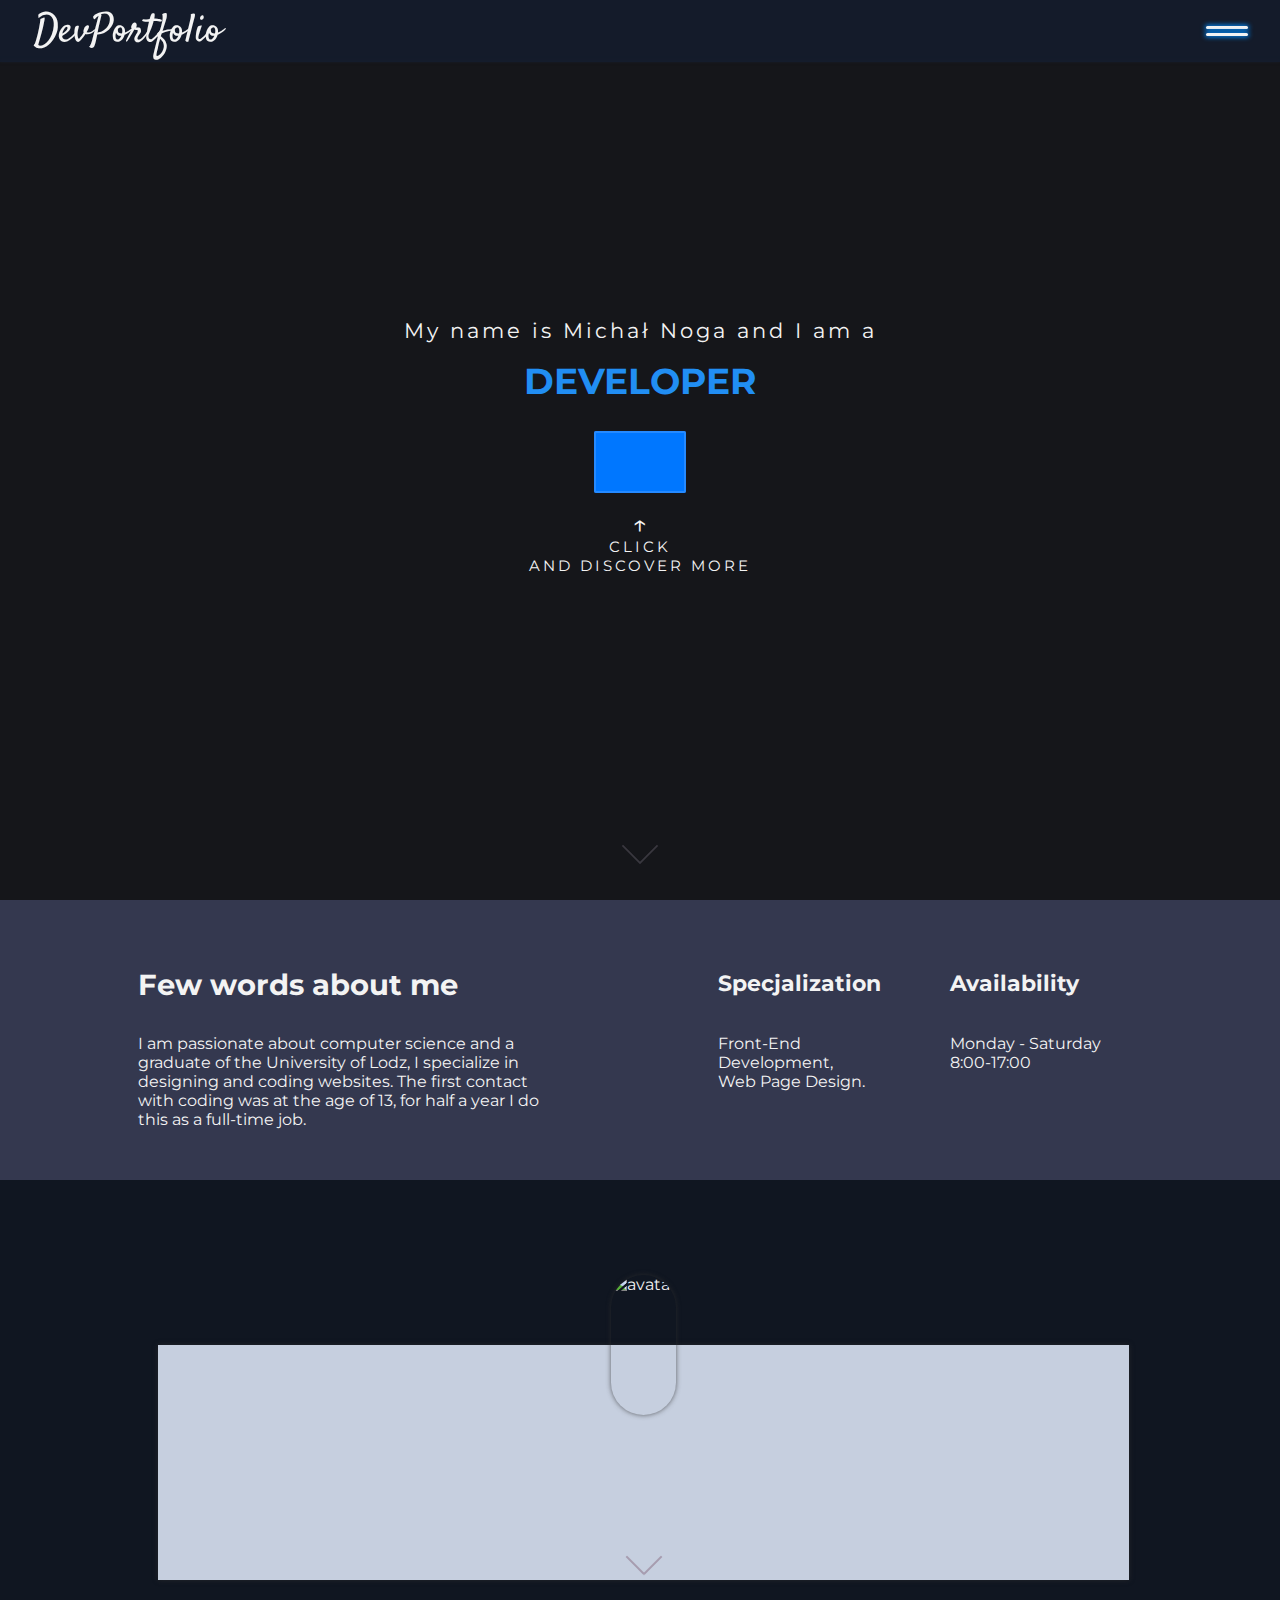
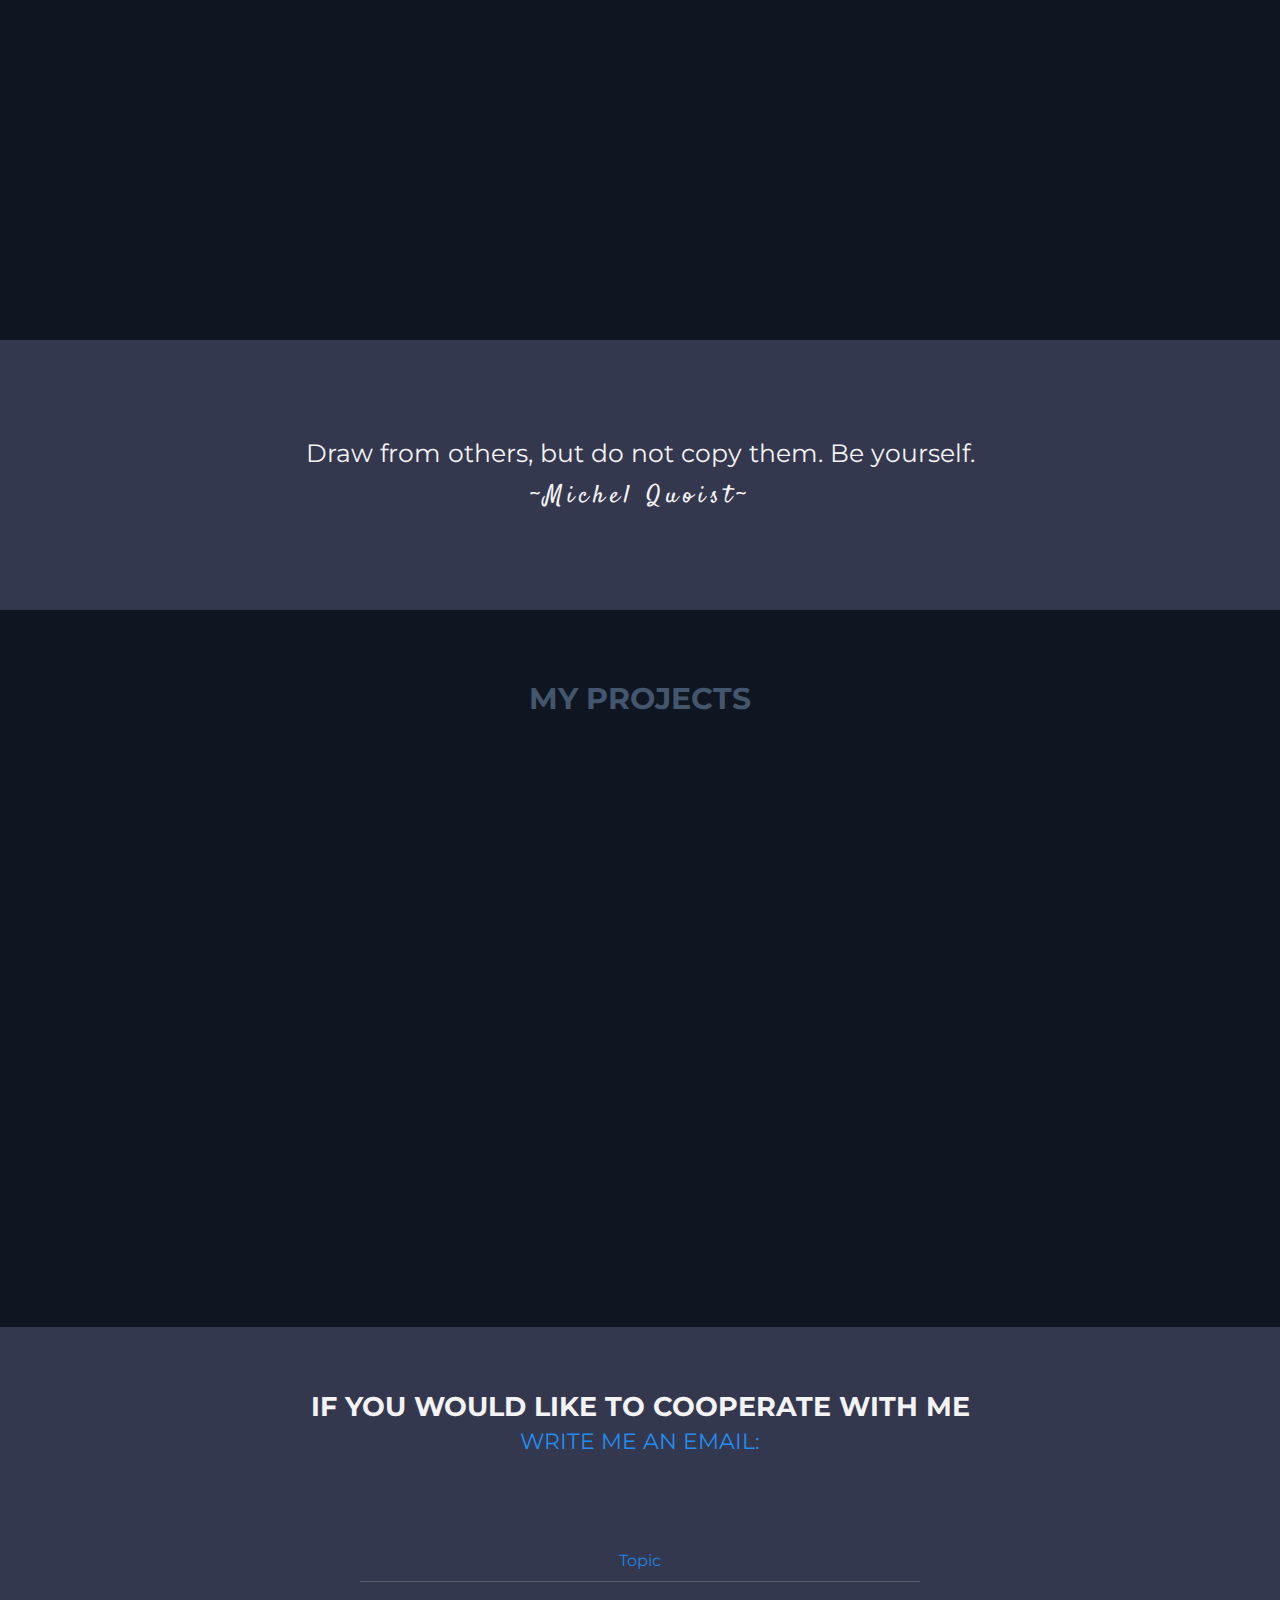
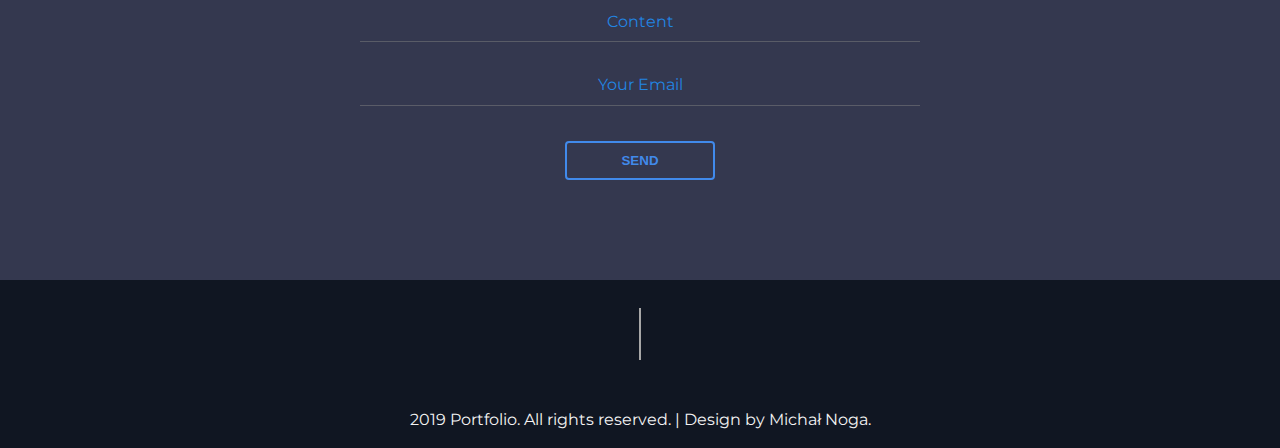
==== indexEng.html @ fa3f4f57 "Add files via upload" ====
<!DOCTYPE html>
<html lang="en">
  <head>
    <meta charset="UTF-8" />
    <meta name="viewport" content="width=device-width, initial-scale=1.0" />
    <meta http-equiv="X-UA-Compatible" content="ie=edge" />
    <link rel="apple-touch-icon" sizes="180x180" href="assets/apple-touch-icon.png">
    <link rel="icon" type="image/png" sizes="32x32" href="assets/favicon-32x32.png">
    <link rel="icon" type="image/png" sizes="16x16" href="assets/favicon-16x16.png">
    <link rel="manifest" href="assets/site.webmanifest">
    <link rel="mask-icon" href="assets/safari-pinned-tab.svg" color="#334360">
    <meta name="msapplication-TileColor" content="#273f58">
    <meta name="theme-color" content="#243043">
    <link rel="stylesheet" href="https://use.fontawesome.com/releases/v5.8.2/css/all.css" integrity="sha384-oS3vJWv+0UjzBfQzYUhtDYW+Pj2yciDJxpsK1OYPAYjqT085Qq/1cq5FLXAZQ7Ay" crossorigin="anonymous">    
    <link rel="stylesheet" href="styles/style.css" />
    <link rel="stylesheet" href="https://unpkg.com/aos@next/dist/aos.css" />
    <script src="js/jquery-3.4.1.js"></script>
    <script src="js/main.js"></script>
    <script src="https://unpkg.com/aos@next/dist/aos.js"></script>
    <title>DevPortfolio</title>
  </head>
  <body>
    <div class="mega-wrapper">
      <div class="video-downsetter">
        <nav>
          <div class="menu-wrapper">
          <span class="logo"><a href="#">DevPortfolio</a></span>
            <div id="nav-icon1">
              <span></span>
              <span></span>
            </div>
            <div class="overlay" id="overlay">
              <div class="overlay-content">
                <div class="svg-wrapper">
                  <svg height="318" width="300" xmlns="http://www.w3.org/2000/svg">
                    <rect class="shape" height="318" width="300" />
                      </svg>
                        <a class="scroll" href="#header">Home</a>
                        <a class="scroll" href="#section-1">About me</a>
                        <a class="scroll" href="#section-2">Abilities</a>
                        <a class="scroll" href="#section-3">Projects</a>
                        <a class="scroll" href="#section-4">Contact</a>
                  </div>
              </div>
            </div>
          </div>
        </nav>
      </div>

      <header id="header">
        <div class="video"> 
          <video id="my-movie">
            <source src="assets/video.mp4" type="video/mp4">
          </video> 
        </div>
        <div class="header-aligner">
          <h1>My name is Michał Noga and I am a<br><span class="a">developer</span></h1>
          <div id="shadow">
            <div class="explode-btn">
              <button class="pulse-button" type="button">
                <i class="fas fa-play"></i>
              </button>
            </div>        
          </div>
          <p>&#8593; </p>
          <h2>CLICK<br> and discover more</h2>
        </div>
        <div class="bottom">
          <div class="scroll-indicator"></div>
        </div>
      </header>

      <section id="section-1">
        <div class="wrapper">
          <div class="first-txt">
            <h3>Few words about me</h3>
            <p>
            I am passionate about computer science and a graduate of the University of Lodz,
            I specialize in designing and coding websites.
            The first contact with coding was at the age of 13, for half a year
            I do this as a full-time job.
            </p>
          </div>
          <div class="second-txt">
            <h4>Specjalization</h4>
            <p>Front-End Development,<br> Web Page Design.</p>
          </div>
          <div class="third-txt">
            <h4>Availability</h4>
            <p>Monday - Saturday <br>8:00-17:00</p>
          </div>
        </div>
      </section>

      <section id="section-2">
        <div class="dark-mode" data-aos="fade-right">
          <p>Light</p>
          <input type="checkbox" class="switch">
          <p>Mode</p>
        </div>

        <div class="language-container" data-aos="fade-left">
            <p>Lang:</p>
          <div class="lang">
              <input type=button style=" box-shadow: none;" onClick="location.href='index.html'" value='Pol'>
              <input type=button onClick="location.href='indexEng.html'" value='Eng'>
          </div>
        </div>
        
        <div class="my-skills">
          <img src="assets/5.bmp" alt="avatar">
          <p data-aos="fade-up">Choose the categories that interest you from the four following. <br>
            See some of the things that I know or allready worked with.</p>
          <div class="arrow_box"></div>
          <div class="bottom">
            <div class="scroll-indicator"></div>
          </div>
        </div>
        <div class="list-of-skills">
          <div class="wrapper1" data-aos="fade-up-right" data-aos-duration="2000">
            <button class="trigger">HTML 
              <span style="font-size: 25px; color: rgb(241, 113, 104);">
                <i class="fab fa-html5"></i>
              </span>
            </button>
            <ul class="toggle">
              <li>&#60; DOM &#62;</li>
              <li>&#60; HTML Elements &#62;</li>
              <li>&#60; Semantic HTML 	&#62;</li>
            </ul>
          </div>
          <div class="wrapper2" data-aos="fade-up-right" >
            <button class="trigger">CSS 
              <span style="font-size: 25px; color: rgb(3, 39, 63);">
                <i class="fab fa-css3-alt"></i>
              </span>
            </button>
            <ul class="toggle">
              <li>&#123; Sass &#125;</li>
              <li>&#123; CSS Grid &#125;</li>
              <li>&#123; Bootstrap4 &#125;</li>
            </ul>
          </div>
          <div class="wrapper3" data-aos="fade-up-left" >
            <button class="trigger">JavaScript 
              <span style="font-size: 25px; color: rgb(238, 194, 0);">
              <i class="fab fa-js-square"></i>
              </span>
            </button>
            <ul class="toggle">
              <li>&#123;	Ajax &#125;</li>
              <li>&#123;	jQuery &#125;</li>
              <li>&#123;	DOM Manipulation &#125;</li>
            </ul>
          </div>
          <div class="wrapper4" data-aos="fade-up-left" data-aos-duration="2000">
            <button class="trigger"> Other</button>
            <ul class="toggle">
              <li>&#60; Adobe XD &#62;</li>
              <li>&#60; Minify &#62;</li>
              <li>&#60; Adobe Photoshop &#62;</li>
            </ul>
          </div>
        </div>
      </section>

      <section id="section-3">
        <p>Draw from others, but do not copy them. Be yourself.<br><span>~Michel Quoist~</span></p>
      </section>

      <main>
        <div class="my-projects">
          <h6>MY PROJECTS</h6>
          <div class="sample-project-1" data-aos="fade-up" data-aos-easing="linear"
          >SOON</div>

          <div class="sample-project-2" data-aos="fade-down" data-aos-easing="linear">
            <div class="small-aligner">
              <a>Github</a> <a>Webpage</a>
            </div>
          </div>

          <div class="sample-project-3" data-aos="fade-up" data-aos-easing="linear">
            <p>in only 5 days</p>
            <div class="small-aligner">
              <a>Github</a> <a>Webpage</a>
            </div>
          </div>

          <div class="sample-project-4" data-aos="fade-down" data-aos-easing="linear"
          >SOON</div>
        </div>
      </main>

      <section id="section-4">
        <h6><span></span>If you would like to cooperate with me <br><span>Write me an email:</span></h6> 
        <div class="opacity">
          <div id="contact">
            <form name="contact" action="https://formspree.io/michalnoga93@gmail.com" method="POST">
              <label>
                <input type="text" name="temat" id="subject" placeholder="Topic">
              </label>
              <label>
                <textarea name="treść" id="message" placeholder="Content"></textarea>
              </label>
              <label>
                  <input type="email" name="email" id="email" placeholder="Your Email">
              </label>
              <div class="status"></div>
              <label>
                  <button type="submit" id="submit">SEND</button>
              </label>
            </form>
          </div>
        </div>
      </section>

      <footer>
        <div class="aligner">
          <p class="left-foot" data-aos="zoom-in" data-aos-duration="500">Find me on social media:<br>
            <span style="font-size: 25px;">
              <a href="https://www.facebook.com/people/Micha%C5%82-Noga/100003915039972"><i class="fab fa-facebook-square"></i></a> 
           <a href="https://github.com/userofthegrid"><i class="fab fa-github-square"></i></a>
           <a href="https://www.linkedin.com/in/micha%C5%82-noga-366533187/"> <i class="fab fa-linkedin"></i></a></span></p>
          <p class="right-foot" data-aos="zoom-in" data-aos-duration="500" data-aos-delay="100">or contact with me:<br><i class="fas fa-envelope"></i> m.noga@email.com,<br> <i class="fas fa-phone"></i> 799 293 154 </p>
          <hr>
          <p class=bottom-foot> 2019 Portfolio. All rights reserved. | Design by Michał Noga.</p>
        </div>
      </footer>
    </div>
  </body>
</html>
---- styles/style.css ----
@import url("https://fonts.googleapis.com/css?family=Montserrat:400,600|Satisfy&subset=latin-ext");
.pulse-button {
  margin: 0 auto;
  height: 62px;
  width: 92px;
  position: absolute;
  -webkit-box-align: center;
      -ms-flex-align: center;
          align-items: center;
  color: white;
  border-style: solid;
  border-width: 2px;
  border-color: #ffffff25;
  border-radius: 2px;
  background-color: #0077ff;
  cursor: pointer;
  -webkit-box-shadow: 0 0 0 0 white;
          box-shadow: 0 0 0 0 white;
  -webkit-animation: pulse 2.2s infinite;
  -webkit-transition: 700ms;
  transition: 700ms;
  font-size: 22px;
  color: #1d1d1d8f;
  display: -ms-grid;
  display: grid;
  -ms-flex-line-pack: center;
      align-content: center;
  text-align: center;
}

.pulse-button:hover {
  background-color: #6819fc;
}

.pulse-button:hover {
  -webkit-transition-delay: 400ms;
          transition-delay: 400ms;
  background: #273c5a;
  -webkit-animation: none;
}

@-webkit-keyframes pulse {
  0% {
    -webkit-box-shadow: 0 0 0 0 rgba(255, 255, 255, 0);
            box-shadow: 0 0 0 0 rgba(255, 255, 255, 0);
  }
  50% {
    -webkit-box-shadow: 0 0 14px 6px rgba(0, 119, 255, 0.5);
            box-shadow: 0 0 14px 6px rgba(0, 119, 255, 0.5);
  }
  100% {
    -webkit-box-shadow: 0 0 0 0 rgba(255, 255, 255, 0);
            box-shadow: 0 0 0 0 rgba(255, 255, 255, 0);
  }
}

.explode-btn {
  position: relative;
  border-radius: 2px;
  margin: 0 auto;
  display: -ms-grid;
  display: grid;
  -webkit-box-align: center;
      -ms-flex-align: center;
          align-items: center;
  height: 62px;
  width: 92px;
  -webkit-box-shadow: 0 0 0 0px rgba(104, 41, 206, 0);
          box-shadow: 0 0 0 0px rgba(104, 41, 206, 0);
  -webkit-animation: example 4.4s infinite;
}

.explode-btn:hover {
  -webkit-animation: none;
}

.explode-btn {
  -webkit-animation: example;
  -webkit-animation-name: example;
  /* Safari 4.0 - 8.0 */
  -webkit-animation-duration: 900ms;
  /* Safari 4.0 - 8.0 */
  -webkit-animation-fill-mode: forwards;
  /* Safari 4.0 - 8.0 */
  animation-name: example;
  animation-duration: 900ms;
  animation-fill-mode: forwards;
  background-color: #2568c0;
}

@-webkit-keyframes example {
  0% {
  }
  70% {
    -webkit-box-shadow: 0 0 12px 4px #6829ce;
            box-shadow: 0 0 12px 4px #6829ce;
  }
  100% {
    -webkit-box-shadow: 0 0 12px 4px rgba(240, 219, 246, 0);
            box-shadow: 0 0 12px 4px rgba(240, 219, 246, 0);
  }
}

nav {
  -webkit-transition: 0.7s ease-in-out;
  transition: 0.7s ease-in-out;
  position: fixed;
  height: 62px;
  width: 100%;
  max-width: inherit;
  top: 0;
  margin: 0 auto;
  z-index: 3;
  background-color: #141c2be7;
  -webkit-box-shadow: 0 -2px 4px 0px rgba(49, 79, 122, 0.5);
          box-shadow: 0 -2px 4px 0px rgba(49, 79, 122, 0.5);
}

nav .menu-wrapper {
  width: 90%;
  max-width: 1808px;
  margin: 0 auto;
}

span.logo a {
  -webkit-transition: 0.2s ease-in-out;
  transition: 0.2s ease-in-out;
  position: absolute;
  margin-top: 4px;
  margin-left: 2px;
  color: #f3f3f3;
  font-family: "Satisfy", cursive;
  font-size: 40px;
  text-decoration: none;
}

#nav-icon1 {
  width: 42px;
  height: 42px;
  position: relative;
  margin-top: 9px;
  float: right;
  -webkit-transform: rotate(0deg);
  transform: rotate(0deg);
  -webkit-transition: 0.5s ease-in-out;
  transition: 0.5s ease-in-out;
  cursor: pointer;
  z-index: 999;
}

#nav-icon1 span {
  -webkit-box-shadow: 0 0 5px 1px #008cff;
          box-shadow: 0 0 5px 1px #008cff;
  display: block;
  position: absolute;
  height: 3px;
  margin-top: 17px;
  width: 100%;
  background: #f3f3f3;
  border-radius: 5px;
  opacity: 1;
  left: 0;
  -webkit-transform: rotate(0deg);
  transform: rotate(0deg);
  -webkit-transition: 0.75s ease-in-out;
  transition: 0.75s ease-in-out;
}

#nav-icon1 span:nth-child(1) {
  top: 0px;
}

#nav-icon1 span:nth-child(2) {
  top: 7px;
}

#nav-icon1.open span:nth-child(1) {
  top: 7px;
  -webkit-transform: rotate(315deg);
  transform: rotate(315deg);
  background: #ffffff;
  -webkit-box-shadow: 0 0 5px 1px #008cff;
          box-shadow: 0 0 5px 1px #008cff;
}

#nav-icon1.open span:nth-child(2) {
  top: 7px;
  -webkit-transform: rotate(-315deg);
  transform: rotate(-315deg);
  background: #ffffff;
  -webkit-box-shadow: 0 0 5px 1.5px #008cff;
          box-shadow: 0 0 5px 1.5px #008cff;
}

.overlay {
  display: -webkit-box;
  display: -ms-flexbox;
  display: flex;
  -webkit-box-orient: vertical;
  -webkit-box-direction: normal;
      -ms-flex-direction: column;
          flex-direction: column;
  -webkit-box-pack: center;
      -ms-flex-pack: center;
          justify-content: center;
  position: fixed;
  background-color: rgba(14, 18, 29, 0.979);
  background-blend-mode: multiply;
  background-position: center;
  background-size: cover;
  background-repeat: no-repeat;
  left: 0;
  width: 100%;
  height: 100%;
  opacity: 0;
  visibility: hidden;
  -webkit-transition: 0.5s ease-in-out;
  transition: 0.5s ease-in-out;
  overflow: hidden;
  z-index: 3;
}

.overlay.open {
  opacity: 1;
  visibility: visible;
  height: 100%;
}

.overlay-content {
  position: relative;
  width: 100%;
  text-align: center;
}

.overlay a {
  font-family: "Montserrat" sans-serif;
  padding: 14px 10px;
  text-decoration: none;
  font-size: 24px;
  color: #f3f3f3;
  display: block;
  -webkit-transition: 100ms;
  transition: 100ms;
  width: 100%;
  max-width: 280px;
  margin: 0 auto 7px;
  border-width: 0 0 1px 0;
  border-style: solid;
  border-color: #0077ff;
  -webkit-box-shadow: 3px 4px 7px 3px rgba(49, 79, 122, 0.5);
          box-shadow: 3px 4px 7px 3px rgba(49, 79, 122, 0.5);
}

.overlay a:hover {
  background-color: #0077ff;
}

.overlay a:first-child {
  border-width: 1px 0 1px;
}

.overlay a:nth-child(2n) {
  border-width: 0 0 1px 0;
  border-style: solid;
  border-color: #0077ff;
}

.svg-wrapper {
  width: 100%;
  max-width: 300px;
  height: 318px;
  margin: 0 auto;
}

.shape {
  stroke-dasharray: 0 980;
  stroke-width: 2px;
  fill: transparent;
  stroke: #0077ff;
  border-bottom: 0px solid black;
  -webkit-transition: stroke-width 1.1s, stroke-dashoffset 1.1s, stroke-dasharray 1.1s;
  transition: stroke-width 1.1s, stroke-dashoffset 1.1s, stroke-dasharray 1.1s;
}

.svg-wrapper a {
  position: relative;
  top: -322px;
}

.svg-wrapper:hover .shape {
  stroke-width: 3px;
  stroke-dasharray: 640 0;
  stroke: #0077ff;
}

::-webkit-scrollbar {
  width: 15px;
  background-color: #1a1a1a;
}

::-webkit-scrollbar-track {
  -webkit-box-shadow: inset 0 0 6px rgba(0, 0, 0, 0.3);
  box-shadow: inset 0 0 6px rgba(0, 0, 0, 0.3);
  border-radius: 10px;
  background-color: #3f3f3f73;
}

::-webkit-scrollbar-thumb {
  -webkit-border-radius: 10px;
  border-style: solid;
  border-width: 2px;
  border-color: #3b80da77;
  border-radius: 10px;
  background-color: #070608;
}

body {
  margin: 0 auto;
  font-family: "Montserrat", sans-serif;
  color: #f3f3f3;
  background-color: #191f2b;
}

header,
#section-1,
#section-2,
#section-3,
main,
#section-4,
footer {
  position: relative;
  opacity: 1;
  background-attachment: fixed;
  background-position: center;
  background-repeat: no-repeat;
  background-size: cover;
  max-width: 1600px;
  margin: 0 auto;
}

.mega-wrapper {
  width: 100%;
  max-width: 1600px;
  height: 100%;
  margin: 0px auto;
  -webkit-box-shadow: 0 0 4px 0px rgba(49, 79, 122, 0.5);
          box-shadow: 0 0 4px 0px rgba(49, 79, 122, 0.5);
}

.video-downsetter {
  -webkit-transition: 2s ease-in-out;
  transition: 2s ease-in-out;
  height: 0;
  width: 100%;
  max-width: 1600px;
  margin: 0 auto;
  background-color: #040407;
  -webkit-box-shadow: 0 0 5px 0px rgba(47, 47, 47, 0.7);
          box-shadow: 0 0 5px 0px rgba(47, 47, 47, 0.7);
}

header {
  background-image: url("../assets/bg111.jpg");
  background-color: #151518d7;
  background-blend-mode: multiply;
  height: calc(100vh - 62px);
  max-height: 1018px;
  width: 100%;
  max-width: 1600px;
  margin: 62px auto 0;
  display: -ms-grid;
  display: grid;
  -webkit-box-align: center;
      -ms-flex-align: center;
          align-items: center;
  -webkit-box-pack: center;
      -ms-flex-pack: center;
          justify-content: center;
  -webkit-box-pack: initial;
      -ms-flex-pack: initial;
          justify-content: initial;
}

header .video {
  max-height: 1018px;
  width: 100%;
  max-width: 1810px;
  margin: 0 auto;
  display: -ms-grid;
  display: grid;
  -webkit-box-align: center;
      -ms-flex-align: center;
          align-items: center;
  text-align: center;
  opacity: 0;
  position: relative;
  background-color: #0a0d14;
  height: 100vh;
}

header video {
  max-height: 1018px;
  width: 100%;
  max-width: 1810px;
  margin: 0 auto;
  display: -ms-grid;
  display: grid;
  -webkit-box-align: center;
      -ms-flex-align: center;
          align-items: center;
  text-align: center;
  opacity: 0;
  position: relative;
  margin: 0 auto 62px;
}

header .header-aligner {
  margin: -82px auto 0;
  display: -ms-grid;
  display: grid;
  -webkit-box-align: center;
      -ms-flex-align: center;
          align-items: center;
  -webkit-box-pack: center;
      -ms-flex-pack: center;
          justify-content: center;
  text-align: center;
  color: #f3f3f3;
  height: 300px;
  width: 100%;
  padding: 0 10px;
  -webkit-box-sizing: border-box;
          box-sizing: border-box;
  position: absolute;
  z-index: 2;
}

header .header-aligner p {
  line-height: 1px;
  font-size: 26px;
  margin-bottom: -5px;
}

header .header-aligner h1 {
  font-weight: 400;
  font-size: 21px;
  letter-spacing: 3px;
  line-height: 50px;
}

header .header-aligner h1 span {
  font-size: 36px;
  text-transform: uppercase;
  letter-spacing: 0;
  color: #218ef3;
  font-weight: bold;
  line-height: 50px;
}

header .header-aligner h2 {
  font-weight: 400;
  font-size: 15px;
  letter-spacing: 3px;
  text-transform: uppercase;
}

header .bottom {
  width: 100%;
  height: 84vh;
  display: -webkit-box;
  display: -ms-flexbox;
  display: flex;
  -webkit-box-align: end;
      -ms-flex-align: end;
          align-items: flex-end;
  position: absolute;
  opacity: 0.25;
}

.scroll-indicator {
  width: 24px;
  height: 24px;
  margin: 0 auto;
  border-right: 2px solid #a69caf;
  border-bottom: 2px solid #a69caf;
  border-bottom-right-radius: 2px;
  -webkit-transform: rotate(45deg);
          transform: rotate(45deg);
  -webkit-animation-duration: 1.5s;
          animation-duration: 1.5s;
  -webkit-animation-name: fade;
          animation-name: fade;
  -webkit-animation-iteration-count: infinite;
          animation-iteration-count: infinite;
  -webkit-animation-timing-function: linear;
          animation-timing-function: linear;
}

@-webkit-keyframes fade {
  0% {
    -webkit-transform: rotate(45deg);
            transform: rotate(45deg);
    opacity: 1;
  }
  75% {
    -webkit-transform: rotate(45deg) translateY(-6px) translateX(-6px);
            transform: rotate(45deg) translateY(-6px) translateX(-6px);
    opacity: 0.6;
  }
  100% {
    opacity: 1;
  }
}

@keyframes fade {
  0% {
    -webkit-transform: rotate(45deg);
            transform: rotate(45deg);
    opacity: 1;
  }
  75% {
    -webkit-transform: rotate(45deg) translateY(-6px) translateX(-6px);
            transform: rotate(45deg) translateY(-6px) translateX(-6px);
    opacity: 0.6;
  }
  100% {
    opacity: 1;
  }
}

#section-1 {
  background-image: url("../assets/bg2.jpg");
  background-color: #363a52f3;
  background-blend-mode: multiply;
  margin: 0 auto;
  padding: 25px 0;
  max-width: 1810px;
  display: -webkit-box;
  display: -ms-flexbox;
  display: flex;
  justify-items: space-evenly;
  -webkit-box-align: center;
      -ms-flex-align: center;
          align-items: center;
}

#section-1 .wrapper {
  margin: 0 auto;
  width: 80%;
  max-width: 1810px;
  display: -ms-grid;
  display: grid;
  -ms-grid-columns: 1fr 1fr 1fr 1fr 1fr 1fr 1fr 1fr 1fr;
      grid-template-columns: 1fr 1fr 1fr 1fr 1fr 1fr 1fr 1fr 1fr;
  grid-column-gap: 20px;
}

#section-1 .first-txt,
#section-1 .second-txt,
#section-1 .third-txt {
  -ms-grid-column: 1;
  -ms-grid-column-span: 9;
  grid-column: 1/10;
  max-width: 800px;
  padding: 10px;
}

#section-1 .first-txt h3,
#section-1 .second-txt h3,
#section-1 .third-txt h3 {
  line-height: 41px;
  font-size: 29px;
}

#section-1 .first-txt h4,
#section-1 .second-txt h4,
#section-1 .third-txt h4 {
  font-size: 22px;
  line-height: 40px;
}

#section-2 {
  width: 100%;
  display: -ms-grid;
  display: grid;
  -webkit-box-align: center;
      -ms-flex-align: center;
          align-items: center;
  -webkit-box-pack: center;
      -ms-flex-pack: center;
          justify-content: center;
  -ms-grid-columns: 1fr 1fr 1fr 1fr;
      grid-template-columns: 1fr 1fr 1fr 1fr;
  -ms-grid-rows: auto auto;
      grid-template-rows: auto auto;
  background-color: white;
  /*=============TOGGLE-BTN-START============*/
  /*=============TOGGLE-BTN-END============*/
}

#section-2 .dark-mode {
  height: 100%;
  margin: 40px 10px 0 auto;
  -ms-grid-column: 4;
  -ms-grid-column-span: 1;
  grid-column: 4/5;
  -ms-grid-row: 1;
  -ms-grid-row-span: 1;
  grid-row: 1/2;
  text-align: center;
  color: #979797;
}

#section-2 .dark-mode p {
  margin-top: 6px;
  line-height: 0px;
  padding: 0 10px;
}

#section-2 .dark-mode input[type="checkbox"].switch {
  margin-top: -4px;
  -webkit-appearance: none;
     -moz-appearance: none;
          appearance: none;
  width: 3.5em;
  height: 1.5em;
  background: #ddd;
  border-radius: 3px;
  position: relative;
  cursor: pointer;
  outline: none;
  -webkit-transition: all 0.2s ease-in-out;
  transition: all 0.2s ease-in-out;
  background: #acacac;
  -webkit-box-shadow: 0 0 2px 0px rgba(171, 166, 179, 0.829);
          box-shadow: 0 0 2px 0px rgba(171, 166, 179, 0.829);
}

#section-2 .dark-mode input[type="checkbox"].switch:checked {
  background: #191f24fa;
  -webkit-box-shadow: 0 0 3px 1px #0077ff;
          box-shadow: 0 0 3px 1px #0077ff;
}

#section-2 .dark-mode input[type="checkbox"].switch:after {
  position: absolute;
  content: "off";
  width: 1.5em;
  height: 1.5em;
  border-radius: 3px;
  background: #424242;
  -webkit-box-shadow: 0 0 1px 1px rgba(46, 46, 46, 0.746);
          box-shadow: 0 0 1px 1px rgba(46, 46, 46, 0.746);
  -webkit-transform: scale(0.7);
          transform: scale(0.7);
  left: 0;
  -webkit-transition: all 0.2s ease-in-out;
  transition: all 0.2s ease-in-out;
  text-align: center;
  color: #979797;
  margin: 0;
}

#section-2 .dark-mode input[type="checkbox"].switch:checked:after {
  left: calc(100% - 1.5em);
  background: #181818;
  -webkit-box-shadow: 0 0 4px 2px #0077ff;
          box-shadow: 0 0 4px 2px #0077ff;
  content: "on";
}

#section-2 .language-container {
  height: 100%;
  width: 125px;
  margin: 28px 0 0 10px;
  -ms-grid-column: 1;
  -ms-grid-column-span: 1;
  grid-column: 1/2;
  -ms-grid-row: 1;
  -ms-grid-row-span: 1;
  grid-row: 1/2;
  text-align: center;
  color: #979797;
}

#section-2 .language-container p {
  margin: 12px 0 auto 0px;
  line-height: 0px;
}

#section-2 .language-container .lang {
  display: -webkit-box;
  display: -ms-flexbox;
  display: flex;
  -webkit-box-orient: horizontal;
  -webkit-box-direction: normal;
      -ms-flex-flow: row;
          flex-flow: row;
}

#section-2 .language-container .lang input[type="button"] {
  width: 50px;
  height: 23px;
  border-style: none;
  border-radius: 3px;
  padding: 2px;
  -webkit-box-shadow: 0 0 2px 2px rgba(135, 178, 230, 0.9);
          box-shadow: 0 0 2px 2px rgba(135, 178, 230, 0.9);
  margin: 14px auto 0;
  font-weight: 600;
  cursor: pointer;
  background-color: #10213f;
  color: #44566e;
  text-decoration: none;
}

#section-2 .language-container .lang input[type="button"]:hover {
  color: #f3f3f3;
}

#section-2 .my-skills {
  -ms-grid-column: 1;
  -ms-grid-column-span: 4;
  grid-column: 1/5;
  -ms-grid-row: 1;
  -ms-grid-row-span: 1;
  grid-row: 1/2;
  background-color: #c6cfdf;
  display: -ms-grid;
  display: grid;
  text-align: center;
  padding: 10px;
  margin: 145px 10px 80px;
  -webkit-box-shadow: 0 0 5px 0px rgba(47, 47, 47, 0.7);
          box-shadow: 0 0 5px 0px rgba(47, 47, 47, 0.7);
}

#section-2 .my-skills img {
  margin: -70px auto -10px;
  height: 120px;
  border-radius: 100%;
  border-style: none;
  -webkit-box-shadow: 0 0 5px 0px rgba(47, 47, 47, 0.7);
          box-shadow: 0 0 5px 0px rgba(47, 47, 47, 0.7);
  -webkit-box-sizing: border-box;
          box-sizing: border-box;
}

#section-2 .my-skills p {
  padding: 0 0 5px;
  color: #44566e;
  font-size: 30px;
}

#section-2 .my-skills .bottom {
  width: 100%;
}

#section-2 .my-skills .scroll-indicator {
  width: 24px;
  height: 24px;
  margin: 0 auto;
  border-right: 2px solid #a69caf;
  border-bottom: 2px solid #a69caf;
  border-bottom-right-radius: 2px;
  -webkit-transform: rotate(45deg);
          transform: rotate(45deg);
  -webkit-animation-duration: 1.5s;
          animation-duration: 1.5s;
  -webkit-animation-name: fade;
          animation-name: fade;
  -webkit-animation-iteration-count: infinite;
          animation-iteration-count: infinite;
  -webkit-animation-timing-function: linear;
          animation-timing-function: linear;
}

#section-2 .list-of-skills {
  -ms-grid-column: 1;
  -ms-grid-column-span: 6;
  grid-column: 1/7;
  display: -webkit-box;
  display: -ms-flexbox;
  display: flex;
  -webkit-box-orient: vertical;
  -webkit-box-direction: normal;
      -ms-flex-flow: column;
          flex-flow: column;
  margin: 0 auto 75px;
}

#section-2 .list-of-skills button {
  height: 45px;
  width: 250px;
  background-color: #2568c0;
  margin: 10px auto;
  color: #f3f3f3;
  font-weight: 400;
  letter-spacing: 2px;
  font-size: 22px;
  border-style: none;
  -webkit-box-shadow: 0 0 5px 0px rgba(47, 47, 47, 0.7);
          box-shadow: 0 0 5px 0px rgba(47, 47, 47, 0.7);
  cursor: pointer;
  display: -webkit-box;
  display: -ms-flexbox;
  display: flex;
  -webkit-box-pack: center;
      -ms-flex-pack: center;
          justify-content: center;
  -webkit-box-align: center;
      -ms-flex-align: center;
          align-items: center;
}

#section-2 .list-of-skills button:hover {
  background-color: #273c5a;
}

#section-2 .list-of-skills .toggle {
  background-color: #192331;
  -webkit-box-shadow: 0 0 5px 1px rgba(25, 35, 49, 0.9);
          box-shadow: 0 0 5px 1px rgba(25, 35, 49, 0.9);
  height: 100px;
  list-style: none;
  display: -webkit-box;
  display: -ms-flexbox;
  display: flex;
  -webkit-box-orient: vertical;
  -webkit-box-direction: normal;
      -ms-flex-flow: column;
          flex-flow: column;
  margin: 0;
  padding: 0;
}

#section-2 .list-of-skills .toggle li {
  display: block;
  color: #218ef3;
  text-align: center;
  padding: 6px;
}

#section-2 .list-of-skills .toggle li:nth-of-type(2n) {
  color: #355069;
}

#section-3 {
  height: 270px;
  width: 100%;
  background-image: url(../assets/bg3.jpg);
  background-color: #363a52f3;
  background-blend-mode: multiply;
  background-position: center;
  display: -ms-grid;
  display: grid;
  -webkit-box-align: center;
      -ms-flex-align: center;
          align-items: center;
  -webkit-box-pack: center;
      -ms-flex-pack: center;
          justify-content: center;
  text-align: center;
  font-size: 25px;
  line-height: 40px;
}

#section-3 span {
  font-family: "Satisfy";
  letter-spacing: 5px;
}

main {
  width: 100%;
  background-color: #ebebeb;
  display: -ms-grid;
  display: grid;
  -webkit-box-align: center;
      -ms-flex-align: center;
          align-items: center;
  -webkit-box-pack: center;
      -ms-flex-pack: center;
          justify-content: center;
  margin: 0 auto;
  padding: 0 0 90px;
}

main .my-projects {
  display: -ms-grid;
  display: grid;
  -ms-grid-columns: auto;
      grid-template-columns: auto;
  -ms-grid-rows: 150px auto auto auto auto;
      grid-template-rows: 150px auto auto auto auto;
  grid-gap: 20px;
  text-align: center;
  margin: 0 auto 75px;
}

main .my-projects h6 {
  -ms-grid-column: 1;
  -ms-grid-column-span: 4;
  grid-column: 1/5;
  -ms-grid-row: 1;
  -ms-grid-row-span: 1;
  grid-row: 1/2;
  color: #44566e;
  font-size: 30px;
}

main .my-projects .sample-project-1,
main .my-projects .sample-project-4 {
  height: 158px;
  width: 280px;
  background-color: #192331;
  display: -ms-grid;
  display: grid;
  -webkit-box-align: center;
      -ms-flex-align: center;
          align-items: center;
  -webkit-box-pack: center;
      -ms-flex-pack: center;
          justify-content: center;
  -webkit-box-shadow: 0 0 5px 1px rgba(25, 35, 49, 0.9);
          box-shadow: 0 0 5px 1px rgba(25, 35, 49, 0.9);
}

main .my-projects .sample-project-2,
main .my-projects .sample-project-3 {
  height: 158px;
  width: 280px;
  background-size: cover;
  background-position: center;
  background-repeat: no-repeat;
  -webkit-box-shadow: 0 0 5px 1px rgba(25, 35, 49, 0.9);
          box-shadow: 0 0 5px 1px rgba(25, 35, 49, 0.9);
  display: -ms-grid;
  display: grid;
  -webkit-box-align: center;
      -ms-flex-align: center;
          align-items: center;
  -ms-grid-rows: 1fr 1fr 1fr;
      grid-template-rows: 1fr 1fr 1fr;
  -ms-grid-columns: 1fr 1fr;
      grid-template-columns: 1fr 1fr;
}

main .my-projects .sample-project-2 .small-aligner,
main .my-projects .sample-project-3 .small-aligner {
  -ms-grid-row: 3;
  -ms-grid-row-span: 1;
  grid-row: 3/4;
  -ms-grid-column: 1;
  -ms-grid-column-span: 2;
  grid-column: 1/3;
  display: -webkit-box;
  display: -ms-flexbox;
  display: flex;
  -webkit-box-pack: space-evenly;
      -ms-flex-pack: space-evenly;
          justify-content: space-evenly;
}

main .my-projects .sample-project-2 .small-aligner a,
main .my-projects .sample-project-3 .small-aligner a {
  -webkit-box-align: end;
      -ms-flex-align: end;
          align-items: flex-end;
  display: block;
  max-width: 70px;
  padding: 10px 35px;
  margin: 0 auto;
  text-decoration: none;
  color: #4393fc;
  font-weight: 600;
  border-style: solid;
  border-color: #4393fc;
  border-radius: 3px;
  border-width: 2px;
  background-color: #151f2ee8;
  -webkit-transition: 300ms ease-in-out;
  transition: 300ms ease-in-out;
}

main .my-projects .sample-project-2 .small-aligner a:hover,
main .my-projects .sample-project-3 .small-aligner a:hover {
  color: #263142e8;
  border-color: #263142e8;
  background-color: #4393fc;
  cursor: pointer;
}

main .my-projects .sample-project-2 p,
main .my-projects .sample-project-3 p {
  background-color: rgba(15, 15, 15, 0.596);
  width: 100%;
  padding: 10px 0;
  -ms-grid-row: 2;
  -ms-grid-row-span: 1;
  grid-row: 2/3;
  -ms-grid-column: 1;
  -ms-grid-column-span: 2;
  grid-column: 1/3;
  margin: 0 auto;
}

main .my-projects .sample-project-1 {
  -ms-grid-column: 1;
  -ms-grid-column-span: 4;
  grid-column: 1/5;
  -ms-grid-row: 4;
  -ms-grid-row-span: 1;
  grid-row: 4/5;
}

main .my-projects .sample-project-2 {
  -ms-grid-column: 1;
  -ms-grid-column-span: 4;
  grid-column: 1/5;
  -ms-grid-row: 2;
  -ms-grid-row-span: 1;
  grid-row: 2/3;
  background-image: url("../assets/gif3.gif");
}

main .my-projects .sample-project-3 {
  -ms-grid-column: 1;
  -ms-grid-column-span: 4;
  grid-column: 1/5;
  -ms-grid-row: 3;
  -ms-grid-row-span: 1;
  grid-row: 3/4;
  background-image: url("../assets/gif4.gif");
  background-color: #1e2022d3;
  background-blend-mode: hue;
}

main .my-projects .sample-project-3 .small-aligner a {
  color: #55575a;
  border-color: #55575a;
}

main .my-projects .sample-project-3 .small-aligner a:hover {
  color: #55575a;
  border-color: #55575a;
  background-color: #151f2ee8;
  cursor: default;
}

main .my-projects .sample-project-4 {
  -ms-grid-column: 1;
  -ms-grid-column-span: 4;
  grid-column: 1/5;
  -ms-grid-row: 5;
  -ms-grid-row-span: 1;
  grid-row: 5/6;
}

#section-4 {
  width: 100%;
  background-image: url(../assets/bg4.jpg);
  background-color: #363a52f3;
  background-blend-mode: multiply;
  background-position: center;
  text-align: center;
  display: -ms-grid;
  display: grid;
  -ms-grid-rows: 125px auto;
      grid-template-rows: 125px auto;
  /*==========FORM-START============*/
}

#section-4 h6 {
  font-size: 27px;
  text-transform: uppercase;
}

#section-4 span {
  color: #218ef3;
  font-size: 22px;
  font-weight: 400;
}

#section-4 .opacity {
  margin: 0 auto;
  display: -ms-grid;
  display: grid;
  -webkit-box-align: center;
      -ms-flex-align: center;
          align-items: center;
  -webkit-box-pack: center;
      -ms-flex-pack: center;
          justify-content: center;
}

#section-4 #contact {
  margin: 75px 20px 50px;
  padding: 20px;
  opacity: 0.9;
  min-width: 250px;
  max-width: 600px;
  -webkit-box-pack: center;
  -ms-flex-pack: center;
  justify-content: center;
  -webkit-box-sizing: border-box;
}

#section-4 input[type="text"],
#section-4 input[type="email"],
#section-4 select {
  height: 40px;
  width: 100%;
  padding: 4px 0;
  margin: 10px auto;
  display: inline-block;
  border: 1px solid rgba(129, 129, 129, 0.562);
  border-width: 0 0 1px;
  background-color: transparent;
  -webkit-box-sizing: border-box;
  box-sizing: border-box;
  color: #218ef3;
  -webkit-transition: 500ms;
  transition: 500ms;
}

#section-4 input[type="text"]:focus,
#section-4 input[type="email"]:focus,
#section-4 select:focus {
  border-width: 0;
  background-color: #0706086b;
}

#section-4 textarea {
  height: 40px;
  width: 100%;
  margin: 10px auto;
  padding: 10px 0;
  -webkit-box-sizing: border-box;
  box-sizing: border-box;
  border: 1px solid rgba(129, 129, 129, 0.562);
  border-width: 0 0 1px;
  background-color: transparent;
  font-size: 16px;
  resize: none;
  color: #218ef3;
  -webkit-transition: 500ms;
  transition: 500ms;
  overflow-y: hidden;
}

#section-4 ::-webkit-input-placeholder {
  text-align: center;
  font-size: 16px;
  font-family: "Montserrat", sans-serif;
  color: #218ef3;
}

#section-4 :-ms-input-placeholder {
  text-align: center;
  font-size: 16px;
  font-family: "Montserrat", sans-serif;
  color: #218ef3;
}

#section-4 ::-ms-input-placeholder {
  text-align: center;
  font-size: 16px;
  font-family: "Montserrat", sans-serif;
  color: #218ef3;
}

#section-4 ::placeholder {
  text-align: center;
  font-size: 16px;
  font-family: "Montserrat", sans-serif;
  color: #218ef3;
}

#section-4 .status {
  text-align: left;
}

#section-4 label {
  color: #ffffff;
  margin: 10px 0;
}

#section-4 textarea:focus {
  height: 200px;
  border-width: 0;
  background-color: #0706086b;
}

#section-4 button[type="submit"] {
  width: 40%;
  max-width: 150px;
  border-color: #4393fc;
  background-color: transparent;
  color: #4393fc;
  padding: 10px 20px;
  margin: 25px auto 0;
  border-style: solid;
  border-width: 2px;
  border-radius: 4px;
  cursor: pointer;
  -webkit-transition: 350ms ease-in-out;
  transition: 350ms ease-in-out;
  text-align: center;
  letter-spacing: 0px;
  font-weight: 600;
}

#section-4 button[type="submit"]:hover {
  background-color: #4393fc;
  color: #09090fc2;
  color: #09090fc2;
}

/*==========FORM-END============*/
footer {
  width: 100%;
  background-color: #101622;
  display: -ms-grid;
  display: grid;
  -webkit-box-align: center;
      -ms-flex-align: center;
          align-items: center;
  -webkit-box-pack: center;
      -ms-flex-pack: center;
          justify-content: center;
}

footer .aligner {
  line-height: 25px;
  margin: 0 auto;
  width: 95%;
  max-width: 650px;
  display: -ms-grid;
  display: grid;
  -webkit-box-align: center;
      -ms-flex-align: center;
          align-items: center;
  -webkit-box-pack: center;
      -ms-flex-pack: center;
          justify-content: center;
  -ms-grid-columns: auto;
      grid-template-columns: auto;
  -ms-grid-rows: auto auto 50px auto;
      grid-template-rows: auto auto 50px auto;
  -webkit-box-sizing: border-box;
          box-sizing: border-box;
}

footer .aligner .left-foot {
  display: block;
  width: 100%;
  -ms-grid-row: 1;
  -ms-grid-row-span: 1;
  grid-row: 1/2;
  text-align: center;
}

footer .aligner .right-foot {
  display: block;
  width: 100%;
  -ms-grid-row: 3;
  -ms-grid-row-span: 1;
  grid-row: 3/4;
  text-align: center;
}

footer .aligner hr {
  color: transparent;
  height: 0;
  border-style: none;
  -ms-grid-row: 2;
  -ms-grid-row-span: 1;
  grid-row: 2/3;
}

footer .aligner .bottom-foot {
  display: block;
  margin-top: 40px;
  width: 100%;
  text-align: center;
  -ms-grid-row: 4;
  -ms-grid-row-span: 1;
  grid-row: 4/5;
}

footer .aligner a {
  text-decoration: none;
  color: #f3f3f3;
}

@media only screen and (min-width: 1080px) {
  nav .menu-wrapper {
    width: 95%;
  }
  nav .menu-wrapper .shape {
    stroke-dasharray: 0 980;
  }
  nav .menu-wrapper .svg-wrapper:hover .shape {
    stroke-dasharray: 450 0;
  }
  video {
    margin: 0 auto;
  }
  #section-1 .wrapper .first-txt {
    -ms-grid-column: 1;
    -ms-grid-column-span: 4;
    grid-column: 1/5;
  }
  #section-1 .wrapper .second-txt {
    -ms-grid-column: 6;
    -ms-grid-column-span: 2;
    grid-column: 6/8;
  }
  #section-1 .wrapper .third-txt {
    -ms-grid-column: 8;
    -ms-grid-column-span: 2;
    grid-column: 8/10;
  }
  .menu-wrapper {
    width: 95%;
  }
  #section-2 {
    -ms-grid-columns: 1fr 2fr 2fr 2fr 2fr 1fr;
        grid-template-columns: 1fr 2fr 2fr 2fr 2fr 1fr;
    -ms-grid-rows: auto auto;
        grid-template-rows: auto auto;
    margin: 0 auto;
    height: 760px;
    max-width: 1810px;
  }
  #section-2 .dark-mode {
    -ms-grid-column: 6;
    -ms-grid-column-span: 1;
    grid-column: 6/7;
    -ms-grid-row: 1;
    -ms-grid-row-span: 1;
    grid-row: 1/2;
  }
  #section-2 .my-skills {
    margin: 100px auto 60px;
    -ms-grid-column: 2;
    -ms-grid-column-span: 4;
    grid-column: 2/6;
    -ms-grid-row: 1;
    -ms-grid-row-span: 1;
    grid-row: 1/2;
  }
  #section-2 .my-skills img {
    margin: -80px auto -10px;
    height: 140px;
    border-radius: 70px;
  }
  #section-2 .list-of-skills {
    margin: -50px auto 90px;
    -ms-grid-column: 1;
    -ms-grid-column-span: 6;
    grid-column: 1/7;
    -ms-grid-row: 2;
    -ms-grid-row-span: 1;
    grid-row: 2/3;
    display: -ms-grid;
    display: grid;
    grid-column-gap: 20px;
    -ms-grid-columns: 1fr 1fr 1fr 1fr;
        grid-template-columns: 1fr 1fr 1fr 1fr;
  }
  #section-2 .wrapper1 {
    -ms-grid-column: 1;
    -ms-grid-column-span: 1;
    grid-column: 1/2;
    -ms-grid-row: 2;
    -ms-grid-row-span: 1;
    grid-row: 2/3;
  }
  #section-2 .wrapper2 {
    -ms-grid-column: 2;
    -ms-grid-column-span: 1;
    grid-column: 2/3;
    -ms-grid-row: 2;
    -ms-grid-row-span: 1;
    grid-row: 2/3;
  }
  #section-2 .wrapper3 {
    -ms-grid-column: 3;
    -ms-grid-column-span: 1;
    grid-column: 3/4;
    -ms-grid-row: 2;
    -ms-grid-row-span: 1;
    grid-row: 2/3;
  }
  #section-2 .wrapper4 {
    -ms-grid-column: 4;
    -ms-grid-column-span: 1;
    grid-column: 4/5;
    -ms-grid-row: 2;
    -ms-grid-row-span: 1;
    grid-row: 2/3;
  }
  #section-2 button {
    width: 200px;
  }
  main .my-projects {
    grid-column-gap: 20px;
    -ms-grid-columns: auto auto;
        grid-template-columns: auto auto;
    -ms-grid-rows: 150px 1fr 1fr;
        grid-template-rows: 150px 1fr 1fr;
  }
  main .my-projects .sample-project-1 {
    -ms-grid-column: 2;
    -ms-grid-column-span: 1;
    grid-column: 2/3;
    -ms-grid-row: 3;
    -ms-grid-row-span: 1;
    grid-row: 3/4;
    height: 181px;
    width: 338px;
    background-size: contain;
  }
  main .my-projects .sample-project-2 {
    -ms-grid-column: 2;
    -ms-grid-column-span: 1;
    grid-column: 2/3;
    -ms-grid-row: 2;
    -ms-grid-row-span: 1;
    grid-row: 2/3;
    height: 181px;
    width: 338px;
    background-size: contain;
  }
  main .my-projects .sample-project-3 {
    -ms-grid-column: 3;
    -ms-grid-column-span: 2;
    grid-column: 3/5;
    -ms-grid-row: 2;
    -ms-grid-row-span: 1;
    grid-row: 2/3;
    height: 181px;
    width: 338px;
    background-size: contain;
    margin-right: 20px;
  }
  main .my-projects .sample-project-4 {
    -ms-grid-column: 3;
    -ms-grid-column-span: 2;
    grid-column: 3/5;
    -ms-grid-row: 3;
    -ms-grid-row-span: 1;
    grid-row: 3/4;
    height: 181px;
    width: 338px;
    background-size: contain;
    margin-right: 20px;
  }
  #section-4 #contact {
    margin: 60px 20px 80px;
  }
  #section-4 input[type="submit"] {
    width: 25%;
    padding: 8px 20px;
  }
  footer .aligner {
    -ms-grid-columns: 160px 160px 10px 160px 160px;
        grid-template-columns: 160px 160px 10px 160px 160px;
    -ms-grid-rows: auto auto;
        grid-template-rows: auto auto;
  }
  footer .aligner .left-foot {
    width: 320px;
    -ms-grid-column: 1;
    -ms-grid-column-span: 2;
    grid-column: 1/3;
    -ms-grid-row: 1;
    -ms-grid-row-span: 1;
    grid-row: 1/2;
  }
  footer .aligner .right-foot {
    width: 320px;
    -ms-grid-column: 4;
    -ms-grid-column-span: 2;
    grid-column: 4/6;
    -ms-grid-row: 1;
    -ms-grid-row-span: 1;
    grid-row: 1/2;
  }
  footer .aligner hr {
    color: #a7a7a7;
    border-style: solid;
    height: 50px;
    -ms-grid-column: 3;
    -ms-grid-column-span: 1;
    grid-column: 3/4;
    -ms-grid-row: 1;
    -ms-grid-row-span: 1;
    grid-row: 1/2;
  }
  footer .aligner .bottom-foot {
    margin-top: 20px;
    width: 650px;
    -ms-grid-column: 1;
    -ms-grid-column-span: 5;
    grid-column: 1/6;
    -ms-grid-row: 2;
    -ms-grid-row-span: 1;
    grid-row: 2/3;
  }
}

@media only screen and (min-width: 1600px) {
  main .my-projects {
    grid-column-gap: 20px;
    -ms-grid-columns: auto auto auto auto;
        grid-template-columns: auto auto auto auto;
    -ms-grid-rows: 150px 1fr;
        grid-template-rows: 150px 1fr;
  }
  main .my-projects .sample-project-1 {
    -ms-grid-column: 1;
    -ms-grid-column-span: 1;
    grid-column: 1/2;
    -ms-grid-row: 2;
    -ms-grid-row-span: 1;
    grid-row: 2/3;
  }
  main .my-projects .sample-project-2 {
    -ms-grid-column: 2;
    -ms-grid-column-span: 1;
    grid-column: 2/3;
    -ms-grid-row: 2;
    -ms-grid-row-span: 1;
    grid-row: 2/3;
  }
  main .my-projects .sample-project-3 {
    -ms-grid-column: 3;
    -ms-grid-column-span: 1;
    grid-column: 3/4;
    -ms-grid-row: 2;
    -ms-grid-row-span: 1;
    grid-row: 2/3;
    margin-right: 0;
  }
  main .my-projects .sample-project-4 {
    -ms-grid-column: 4;
    -ms-grid-column-span: 1;
    grid-column: 4/5;
    -ms-grid-row: 2;
    -ms-grid-row-span: 1;
    grid-row: 2/3;
    margin-right: 0;
  }
}

@media only screen and (min-width: 1921px) {
  header {
    background-size: auto;
    background-position: top;
  }
}

@media only screen and (max-height: 415px) {
  nav {
    background-color: #0c0c0c59;
    height: 36px;
    -webkit-box-shadow: none;
            box-shadow: none;
  }
  nav .menu-wrapper {
    width: 96%;
  }
  nav span.logo a {
    opacity: 1;
    position: absolute;
    margin-top: 0;
    margin-left: -4px;
    color: #f3f3f3;
    font-family: "Satisfy", cursive;
    font-size: 26px;
  }
  nav #nav-icon1 {
    margin-top: -3px;
  }
  nav #nav-icon1 span {
    height: 1px;
  }
  .video-downsetter {
    height: 0;
  }
  header {
    height: 100vh;
    margin: 0 auto;
  }
  header .video {
    margin: 0 auto;
  }
  header video {
    margin: 0 auto;
    height: 100vh !important;
  }
  header .header-aligner {
    margin: 0 auto 0;
  }
  header .bottom {
    visibility: hidden;
    margin-bottom: 0;
  }
}

@media only screen and (max-height: 550px) {
  .bottom {
    margin-bottom: 30px;
  }
}

@media (min-aspect-ratio: 13 / 9) {
  .video {
    height: 100vh !important;
    max-height: 1018px !important;
  }
  video {
    height: 90vh !important;
    max-height: 900px !important;
    margin: 0px auto 62px !important;
  }
}
/*# sourceMappingURL=style.css.map */
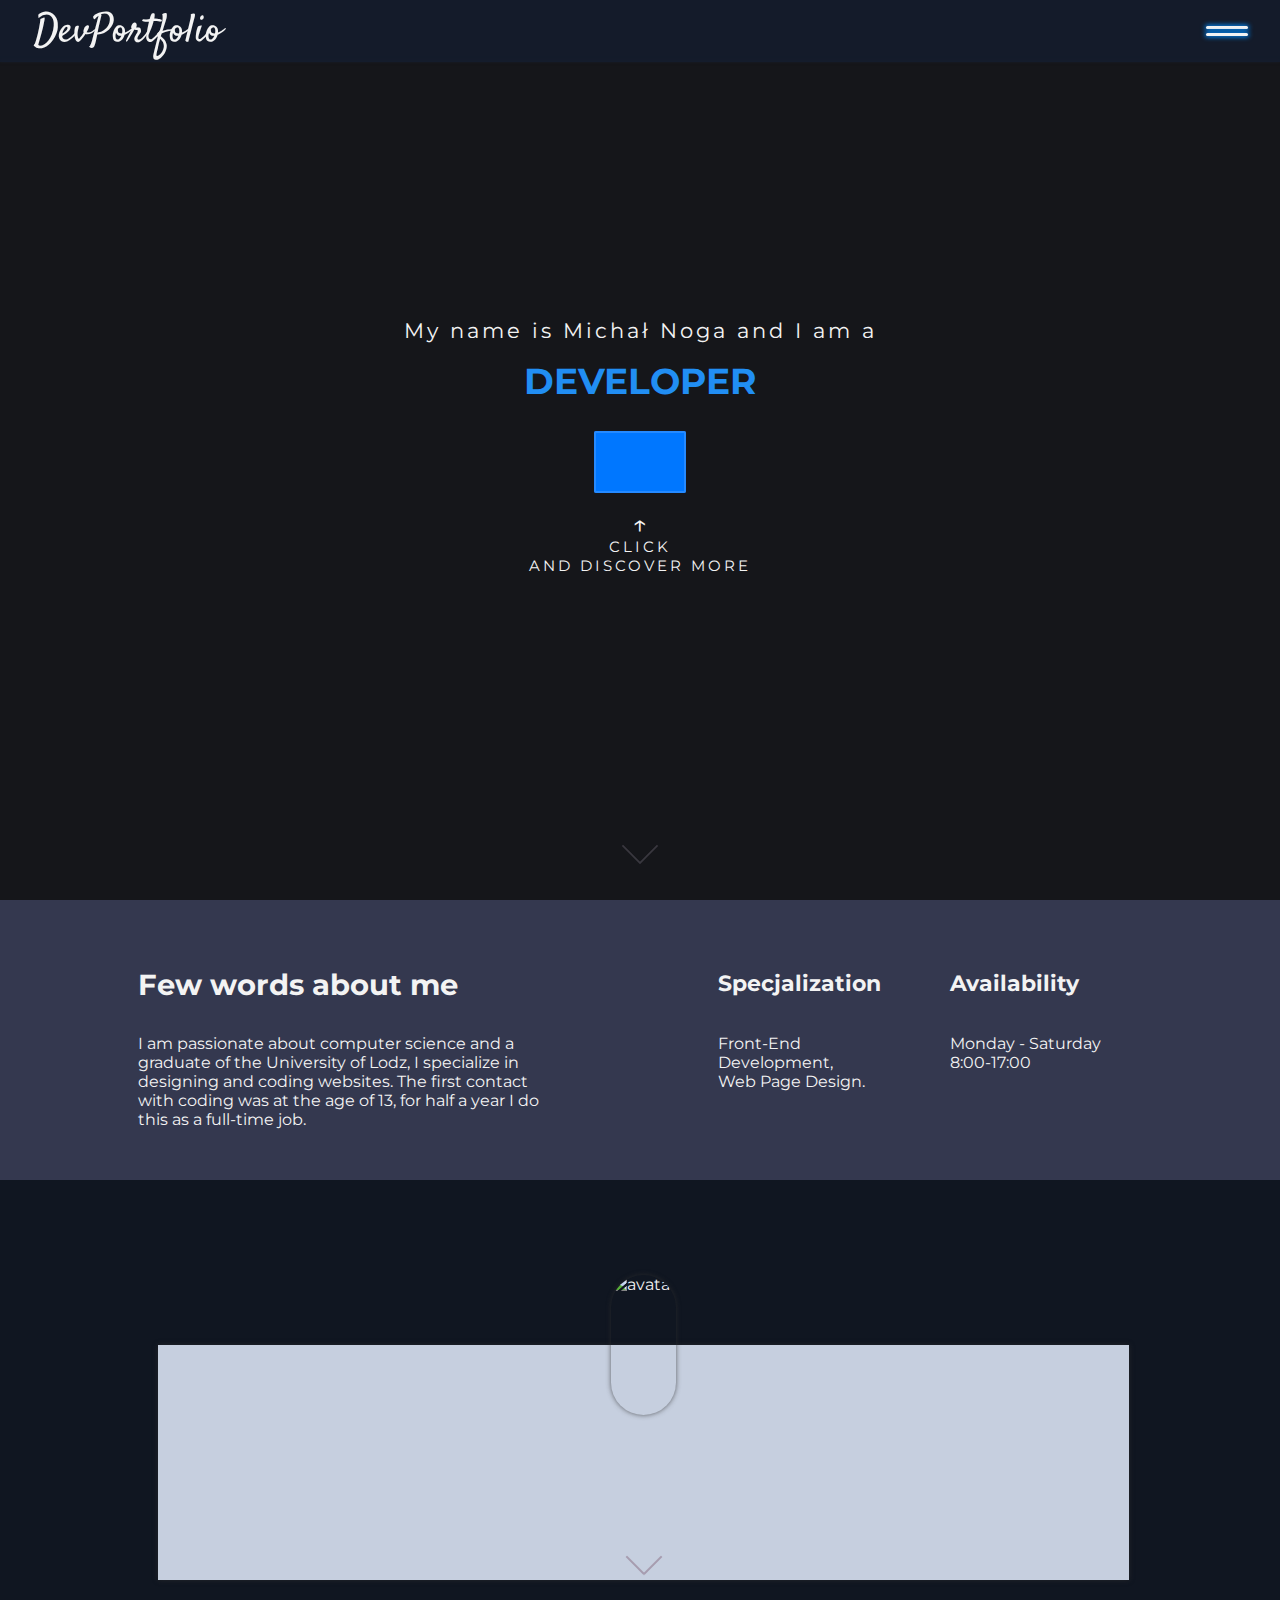
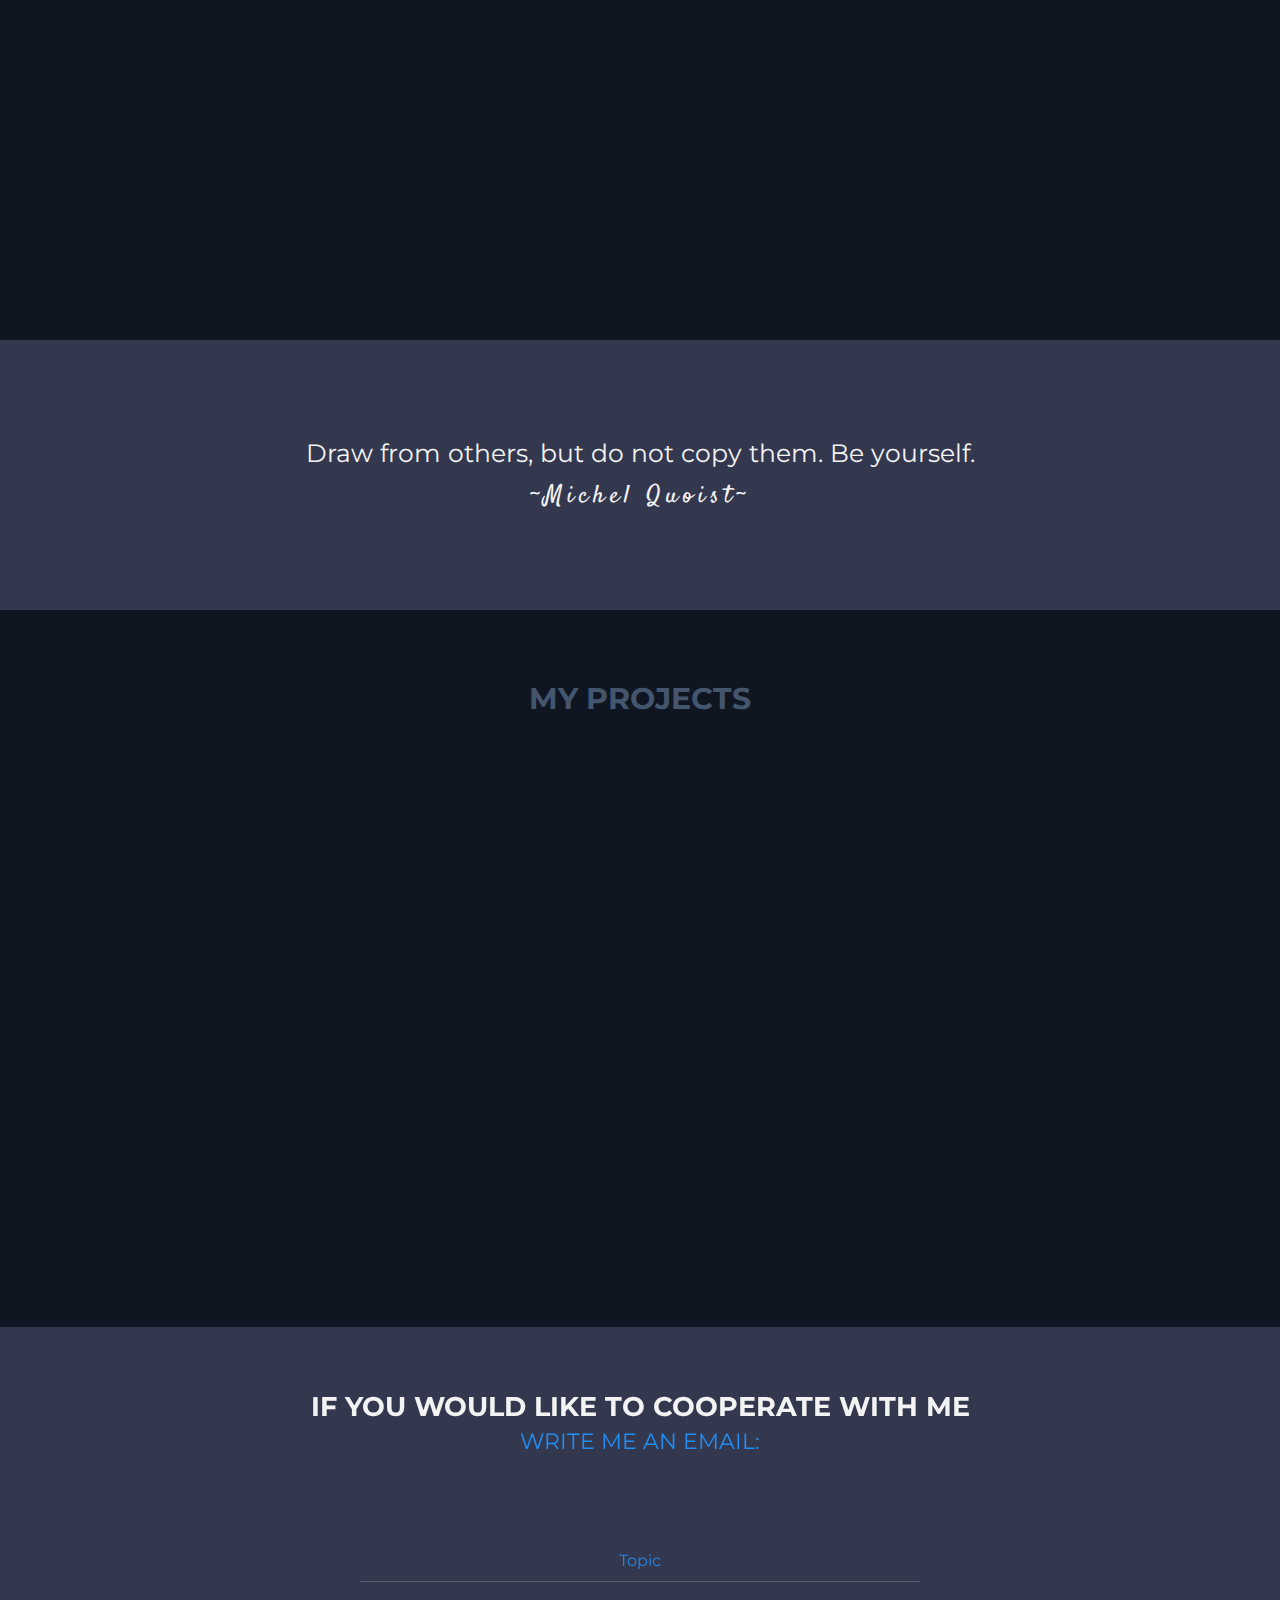
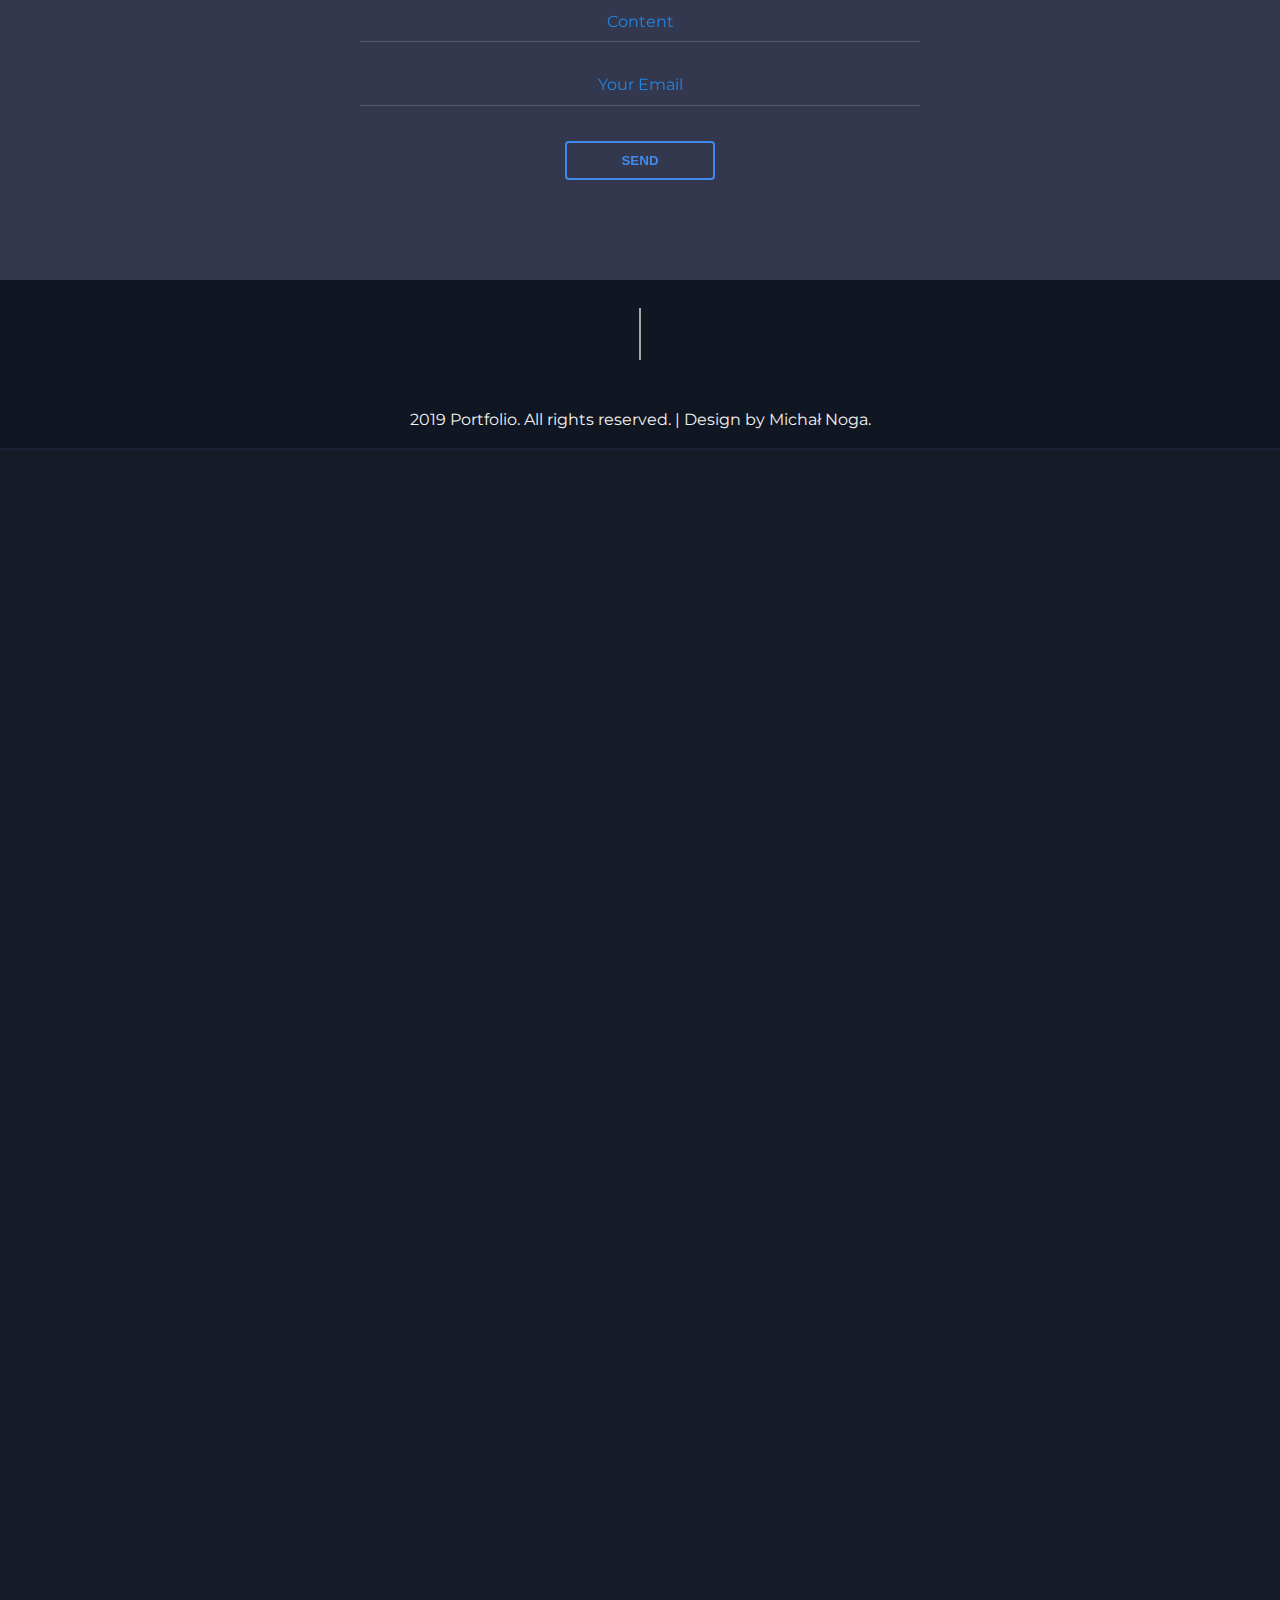
==== commit b2e527db: "Add files via upload" ====
--- a/indexEng.html
+++ b/indexEng.html
@@ -1,232 +1 @@
-<!DOCTYPE html>
-<html lang="en">
-  <head>
-    <meta charset="UTF-8" />
-    <meta name="viewport" content="width=device-width, initial-scale=1.0" />
-    <meta http-equiv="X-UA-Compatible" content="ie=edge" />
-    <link rel="apple-touch-icon" sizes="180x180" href="assets/apple-touch-icon.png">
-    <link rel="icon" type="image/png" sizes="32x32" href="assets/favicon-32x32.png">
-    <link rel="icon" type="image/png" sizes="16x16" href="assets/favicon-16x16.png">
-    <link rel="manifest" href="assets/site.webmanifest">
-    <link rel="mask-icon" href="assets/safari-pinned-tab.svg" color="#334360">
-    <meta name="msapplication-TileColor" content="#273f58">
-    <meta name="theme-color" content="#243043">
-    <link rel="stylesheet" href="https://use.fontawesome.com/releases/v5.8.2/css/all.css" integrity="sha384-oS3vJWv+0UjzBfQzYUhtDYW+Pj2yciDJxpsK1OYPAYjqT085Qq/1cq5FLXAZQ7Ay" crossorigin="anonymous">    
-    <link rel="stylesheet" href="styles/style.css" />
-    <link rel="stylesheet" href="https://unpkg.com/aos@next/dist/aos.css" />
-    <script src="js/jquery-3.4.1.js"></script>
-    <script src="js/main.js"></script>
-    <script src="https://unpkg.com/aos@next/dist/aos.js"></script>
-    <title>DevPortfolio</title>
-  </head>
-  <body>
-    <div class="mega-wrapper">
-      <div class="video-downsetter">
-        <nav>
-          <div class="menu-wrapper">
-          <span class="logo"><a href="#">DevPortfolio</a></span>
-            <div id="nav-icon1">
-              <span></span>
-              <span></span>
-            </div>
-            <div class="overlay" id="overlay">
-              <div class="overlay-content">
-                <div class="svg-wrapper">
-                  <svg height="318" width="300" xmlns="http://www.w3.org/2000/svg">
-                    <rect class="shape" height="318" width="300" />
-                      </svg>
-                        <a class="scroll" href="#header">Home</a>
-                        <a class="scroll" href="#section-1">About me</a>
-                        <a class="scroll" href="#section-2">Abilities</a>
-                        <a class="scroll" href="#section-3">Projects</a>
-                        <a class="scroll" href="#section-4">Contact</a>
-                  </div>
-              </div>
-            </div>
-          </div>
-        </nav>
-      </div>
-
-      <header id="header">
-        <div class="video"> 
-          <video id="my-movie">
-            <source src="assets/video.mp4" type="video/mp4">
-          </video> 
-        </div>
-        <div class="header-aligner">
-          <h1>My name is Michał Noga and I am a<br><span class="a">developer</span></h1>
-          <div id="shadow">
-            <div class="explode-btn">
-              <button class="pulse-button" type="button">
-                <i class="fas fa-play"></i>
-              </button>
-            </div>        
-          </div>
-          <p>&#8593; </p>
-          <h2>CLICK<br> and discover more</h2>
-        </div>
-        <div class="bottom">
-          <div class="scroll-indicator"></div>
-        </div>
-      </header>
-
-      <section id="section-1">
-        <div class="wrapper">
-          <div class="first-txt">
-            <h3>Few words about me</h3>
-            <p>
-            I am passionate about computer science and a graduate of the University of Lodz,
-            I specialize in designing and coding websites.
-            The first contact with coding was at the age of 13, for half a year
-            I do this as a full-time job.
-            </p>
-          </div>
-          <div class="second-txt">
-            <h4>Specjalization</h4>
-            <p>Front-End Development,<br> Web Page Design.</p>
-          </div>
-          <div class="third-txt">
-            <h4>Availability</h4>
-            <p>Monday - Saturday <br>8:00-17:00</p>
-          </div>
-        </div>
-      </section>
-
-      <section id="section-2">
-        <div class="dark-mode" data-aos="fade-right">
-          <p>Light</p>
-          <input type="checkbox" class="switch">
-          <p>Mode</p>
-        </div>
-
-        <div class="language-container" data-aos="fade-left">
-            <p>Lang:</p>
-          <div class="lang">
-              <input type=button style=" box-shadow: none;" onClick="location.href='index.html'" value='Pol'>
-              <input type=button onClick="location.href='indexEng.html'" value='Eng'>
-          </div>
-        </div>
-        
-        <div class="my-skills">
-          <img src="assets/5.bmp" alt="avatar">
-          <p data-aos="fade-up">Choose the categories that interest you from the four following. <br>
-            See some of the things that I know or allready worked with.</p>
-          <div class="arrow_box"></div>
-          <div class="bottom">
-            <div class="scroll-indicator"></div>
-          </div>
-        </div>
-        <div class="list-of-skills">
-          <div class="wrapper1" data-aos="fade-up-right" data-aos-duration="2000">
-            <button class="trigger">HTML 
-              <span style="font-size: 25px; color: rgb(241, 113, 104);">
-                <i class="fab fa-html5"></i>
-              </span>
-            </button>
-            <ul class="toggle">
-              <li>&#60; DOM &#62;</li>
-              <li>&#60; HTML Elements &#62;</li>
-              <li>&#60; Semantic HTML 	&#62;</li>
-            </ul>
-          </div>
-          <div class="wrapper2" data-aos="fade-up-right" >
-            <button class="trigger">CSS 
-              <span style="font-size: 25px; color: rgb(3, 39, 63);">
-                <i class="fab fa-css3-alt"></i>
-              </span>
-            </button>
-            <ul class="toggle">
-              <li>&#123; Sass &#125;</li>
-              <li>&#123; CSS Grid &#125;</li>
-              <li>&#123; Bootstrap4 &#125;</li>
-            </ul>
-          </div>
-          <div class="wrapper3" data-aos="fade-up-left" >
-            <button class="trigger">JavaScript 
-              <span style="font-size: 25px; color: rgb(238, 194, 0);">
-              <i class="fab fa-js-square"></i>
-              </span>
-            </button>
-            <ul class="toggle">
-              <li>&#123;	Ajax &#125;</li>
-              <li>&#123;	jQuery &#125;</li>
-              <li>&#123;	DOM Manipulation &#125;</li>
-            </ul>
-          </div>
-          <div class="wrapper4" data-aos="fade-up-left" data-aos-duration="2000">
-            <button class="trigger"> Other</button>
-            <ul class="toggle">
-              <li>&#60; Adobe XD &#62;</li>
-              <li>&#60; Minify &#62;</li>
-              <li>&#60; Adobe Photoshop &#62;</li>
-            </ul>
-          </div>
-        </div>
-      </section>
-
-      <section id="section-3">
-        <p>Draw from others, but do not copy them. Be yourself.<br><span>~Michel Quoist~</span></p>
-      </section>
-
-      <main>
-        <div class="my-projects">
-          <h6>MY PROJECTS</h6>
-          <div class="sample-project-1" data-aos="fade-up" data-aos-easing="linear"
-          >SOON</div>
-
-          <div class="sample-project-2" data-aos="fade-down" data-aos-easing="linear">
-            <div class="small-aligner">
-              <a>Github</a> <a>Webpage</a>
-            </div>
-          </div>
-
-          <div class="sample-project-3" data-aos="fade-up" data-aos-easing="linear">
-            <p>in only 5 days</p>
-            <div class="small-aligner">
-              <a>Github</a> <a>Webpage</a>
-            </div>
-          </div>
-
-          <div class="sample-project-4" data-aos="fade-down" data-aos-easing="linear"
-          >SOON</div>
-        </div>
-      </main>
-
-      <section id="section-4">
-        <h6><span></span>If you would like to cooperate with me <br><span>Write me an email:</span></h6> 
-        <div class="opacity">
-          <div id="contact">
-            <form name="contact" action="https://formspree.io/michalnoga93@gmail.com" method="POST">
-              <label>
-                <input type="text" name="temat" id="subject" placeholder="Topic">
-              </label>
-              <label>
-                <textarea name="treść" id="message" placeholder="Content"></textarea>
-              </label>
-              <label>
-                  <input type="email" name="email" id="email" placeholder="Your Email">
-              </label>
-              <div class="status"></div>
-              <label>
-                  <button type="submit" id="submit">SEND</button>
-              </label>
-            </form>
-          </div>
-        </div>
-      </section>
-
-      <footer>
-        <div class="aligner">
-          <p class="left-foot" data-aos="zoom-in" data-aos-duration="500">Find me on social media:<br>
-            <span style="font-size: 25px;">
-              <a href="https://www.facebook.com/people/Micha%C5%82-Noga/100003915039972"><i class="fab fa-facebook-square"></i></a> 
-           <a href="https://github.com/userofthegrid"><i class="fab fa-github-square"></i></a>
-           <a href="https://www.linkedin.com/in/micha%C5%82-noga-366533187/"> <i class="fab fa-linkedin"></i></a></span></p>
-          <p class="right-foot" data-aos="zoom-in" data-aos-duration="500" data-aos-delay="100">or contact with me:<br><i class="fas fa-envelope"></i> m.noga@email.com,<br> <i class="fas fa-phone"></i> 799 293 154 </p>
-          <hr>
-          <p class=bottom-foot> 2019 Portfolio. All rights reserved. | Design by Michał Noga.</p>
-        </div>
-      </footer>
-    </div>
-  </body>
-</html>+﻿<!DOCTYPE html><html lang="en"><head><meta charset="UTF-8" /><meta name="viewport" content="width=device-width, initial-scale=1.0" /><meta http-equiv="X-UA-Compatible" content="ie=edge" /><link rel="apple-touch-icon" sizes="180x180" href="assets/apple-touch-icon.png"><link rel="icon" type="image/png" sizes="32x32" href="assets/favicon-32x32.png"><link rel="icon" type="image/png" sizes="16x16" href="assets/favicon-16x16.png"><link rel="manifest" href="assets/site.webmanifest"><link rel="mask-icon" href="assets/safari-pinned-tab.svg" color="#334360"><meta name="msapplication-TileColor" content="#273f58"><meta name="theme-color" content="#243043"><link rel="stylesheet" href="https://use.fontawesome.com/releases/v5.8.2/css/all.css" integrity="sha384-oS3vJWv+0UjzBfQzYUhtDYW+Pj2yciDJxpsK1OYPAYjqT085Qq/1cq5FLXAZQ7Ay" crossorigin="anonymous"><link rel="stylesheet" href="styles/style.css" /><link rel="stylesheet" href="https://unpkg.com/aos@next/dist/aos.css" /> <script src="js/jquery-3.4.1.js"></script> <script src="js/main.js"></script> <script src="https://unpkg.com/aos@next/dist/aos.js"></script> <title>DevPortfolio</title></head><body><div class="mega-wrapper"><div class="video-downsetter"> <nav><div class="menu-wrapper"> <span class="logo"><a href="#">DevPortfolio</a></span><div id="nav-icon1"> <span></span> <span></span></div><div class="overlay" id="overlay"><div class="overlay-content"><div class="svg-wrapper"> <svg height="318" width="300" xmlns="http://www.w3.org/2000/svg"> <rect class="shape" height="318" width="300" /> </svg> <a class="scroll" href="#header">Home</a> <a class="scroll" href="#section-1">About me</a> <a class="scroll" href="#section-2">Abilities</a> <a class="scroll" href="#section-3">Projects</a> <a class="scroll" href="#section-4">Contact</a></div></div></div></div> </nav></div><header id="header"><div class="video"> <video id="my-movie"> <source src="assets/video.mp4" type="video/mp4"> </video></div><div class="header-aligner"><h1>My name is Michał Noga and I am a<br><span class="a">developer</span></h1><div id="shadow"><div class="explode-btn"> <button class="pulse-button" type="button"> <i class="fas fa-play"></i> </button></div></div><p>&#8593;</p><h2>CLICK<br> and discover more</h2></div><div class="bottom"><div class="scroll-indicator"></div></div> </header><section id="section-1"><div class="wrapper"><div class="first-txt"><h3>Few words about me</h3><p> I am passionate about computer science and a graduate of the University of Lodz, I specialize in designing and coding websites. The first contact with coding was at the age of 13, for half a year I do this as a full-time job.</p></div><div class="second-txt"><h4>Specjalization</h4><p>Front-End Development,<br> Web Page Design.</p></div><div class="third-txt"><h4>Availability</h4><p>Monday - Saturday <br>8:00-17:00</p></div></div> </section><section id="section-2"><div class="dark-mode" data-aos="fade-right"><p>Light</p> <input type="checkbox" class="switch"><p>Mode</p></div><div class="language-container" data-aos="fade-left"><p>Lang:</p><div class="lang"> <input type=button style=" box-shadow: none;" onClick="location.href='index.html'" value='Pol'> <input type=button onClick="location.href='indexEng.html'" value='Eng'></div></div><div class="my-skills"> <img src="assets/5.bmp" alt="avatar"><p data-aos="fade-up">Choose the categories that interest you from the four following. <br> See some of the things that I know or allready worked with.</p><div class="arrow_box"></div><div class="bottom"><div class="scroll-indicator"></div></div></div><div class="list-of-skills"><div class="wrapper1" data-aos="fade-up-right" data-aos-duration="2000"> <button class="trigger">HTML <span style="font-size: 25px; color: rgb(241, 113, 104);"> <i class="fab fa-html5"></i> </span> </button><ul class="toggle"><li>&#60; DOM &#62;</li><li>&#60; HTML Elements &#62;</li><li>&#60; Semantic HTML 	&#62;</li></ul></div><div class="wrapper2" data-aos="fade-up-right" > <button class="trigger">CSS <span style="font-size: 25px; color: rgb(3, 39, 63);"> <i class="fab fa-css3-alt"></i> </span> </button><ul class="toggle"><li>&#123; Sass &#125;</li><li>&#123; CSS Grid &#125;</li><li>&#123; Bootstrap4 &#125;</li></ul></div><div class="wrapper3" data-aos="fade-up-left" > <button class="trigger">JavaScript  <span style="font-size: 25px; color: rgb(238, 194, 0);"> <i class="fab fa-js-square"></i> </span> </button><ul class="toggle"><li>&#123;	Ajax &#125;</li><li>&#123;	jQuery &#125;</li><li>&#123;	DOM Manipulation &#125;</li></ul></div><div class="wrapper4" data-aos="fade-up-left" data-aos-duration="2000"> <button class="trigger"> Other</button><ul class="toggle"><li>&#60; Adobe XD &#62;</li><li>&#60; Minify &#62;</li><li>&#60; Adobe Photoshop &#62;</li></ul></div></div> </section><section id="section-3"><p>Draw from others, but do not copy them. Be yourself.<br><span>~Michel Quoist~</span></p> </section><main><div class="my-projects"><h6>MY PROJECTS</h6><div class="sample-project-1" data-aos="fade-up" data-aos-easing="linear" >SOON</div><div class="sample-project-2" data-aos="fade-down" data-aos-easing="linear"><div class="small-aligner"> <a href="https://github.com/userofthegrid/PublicParksWebsite" target="_blank">Github</a> <a href="netlif<!DOCTYPE html><html lang="pl"><head><meta charset="UTF-8" /><meta name="viewport" content="width=device-width, initial-scale=1.0" /><meta http-equiv="X-UA-Compatible" content="ie=edge" /><link rel="apple-touch-icon" sizes="180x180" href="assets/apple-touch-icon.png"><link rel="icon" type="image/png" sizes="32x32" href="assets/favicon-32x32.png"><link rel="icon" type="image/png" sizes="16x16" href="assets/favicon-16x16.png"><link rel="manifest" href="assets/site.webmanifest"><link rel="mask-icon" href="assets/safari-pinned-tab.svg" color="#334360"><meta name="msapplication-TileColor" content="#273f58"><meta name="theme-color" content="#243043"><link rel="stylesheet" href="https://use.fontawesome.com/releases/v5.8.2/css/all.css" integrity="sha384-oS3vJWv+0UjzBfQzYUhtDYW+Pj2yciDJxpsK1OYPAYjqT085Qq/1cq5FLXAZQ7Ay" crossorigin="anonymous"><link rel="stylesheet" href="styles/style.css" /><link rel="stylesheet" href="https://unpkg.com/aos@next/dist/aos.css" /> <script src="js/jquery-3.4.1.js"></script> <script src="js/main.js"></script> <script src="https://unpkg.com/aos@next/dist/aos.js"></script> <title>DevPortfolio</title></head><body><div class="mega-wrapper"><div class="video-downsetter"> <nav><div class="menu-wrapper"> <span class="logo"><a href="#">DevPortfolio</a></span><div id="nav-icon1"> <span></span> <span></span></div><div class="overlay" id="overlay"><div class="overlay-content"><div class="svg-wrapper"> <svg height="318" width="300" xmlns="http://www.w3.org/2000/svg"> <rect class="shape" height="318" width="300" /> </svg> <a class="scroll" href="#header">Home</a> <a class="scroll" href="#section-1">O mnie</a> <a class="scroll" href="#section-2">Umiejętności</a> <a class="scroll" href="#section-3">Projekty</a> <a class="scroll" href="#section-4">Kontakt</a></div></div></div></div> </nav></div><header id="header"><div class="video"> <video id="my-movie"> <source src="assets/video.mp4" type="video/mp4"> </video></div><div class="header-aligner"><h1>Nazywam się Michał Noga i jestem<br><span class="a">developerem</span></h1><div id="shadow"><div class="explode-btn"> <button class="pulse-button" type="button"> <i class="fas fa-play"></i> </button></div></div><p>&#8593;</p><h2>KLIKNIJ<br> i dowiedz się więcej</h2></div><div class="bottom"><div class="scroll-indicator"></div></div> </header><section id="section-1"><div class="wrapper"><div class="first-txt"><h3>Kilka Słów o Mnie</h3><p> Jestem pasjonatem informatyki oraz absolwentem Uniwersytetu Łódzkiego, specjalizuję się w projektowaniu i kodowaniu stron internetowych. Pierwszą styczność z kodowaniem miałem już w wieku 13 lat, od pół roku zajmuję się tym na pełen etat.</p></div><div class="second-txt"><h4>Specjalizacja</h4><p>Front-End Development,<br> Web Page Design.</p></div><div class="third-txt"><h4>Dyspozycyjność</h4><p>Poniedziałek - Sobota<br>8:00-17:00</p></div></div> </section><section id="section-2"><div class="dark-mode" data-aos="fade-right"><p>Tryb</p> <input type="checkbox" class="switch"><p>Jasny</p></div><div class="language-container" data-aos="fade-left"><p>Język:</p><div class="lang"> <input type=button onClick="location.href='index.html'" value='Pol'> <input type=button style=" box-shadow: none;" onClick="location.href='indexEng.html'" value='Eng'></div></div><div class="my-skills" > <img src="assets/5.bmp" alt="avatar"><p data-aos="fade-up">Wybierz interesujące Cię kategorie z czterech poniższych.<br> Zobacz kilka z rzeczy, które potrafię lub z którymi już pracowałem.</p><div class="arrow_box"></div><div class="bottom"><div class="scroll-indicator"></div></div></div><div class="list-of-skills"><div class="wrapper1" data-aos="fade-up-right" data-aos-duration="2000"> <button class="trigger">HTML <span style="font-size: 25px; color: rgb(241, 113, 104);"> <i class="fab fa-html5"></i> </span> </button><ul class="toggle"><li>&#60; DOM &#62;</li><li>&#60; Elementy HTML &#62;</li><li>&#60; Semantyczny HTML 	&#62;</li></ul></div><div class="wrapper2" data-aos="fade-up-right" > <button class="trigger">CSS <span style="font-size: 25px; color: rgb(3, 39, 63);"> <i class="fab fa-css3-alt"></i> </span> </button><ul class="toggle"><li>&#123; Sass &#125;</li><li>&#123; CSS Grid &#125;</li><li>&#123; Bootstrap4 &#125;</li></ul></div><div class="wrapper3" data-aos="fade-up-left" > <button class="trigger">JavaScript  <span style="font-size: 25px; color: rgb(238, 194, 0);"> <i class="fab fa-js-square"></i> </span> </button><ul class="toggle"><li>&#123;	Ajax &#125;</li><li>&#123;	jQuery &#125;</li><li>&#123;	Manipulacja DOM &#125;</li></ul></div><div class="wrapper4" data-aos="fade-up-left" data-aos-duration="2000"> <button class="trigger"> Pozostałe</button><ul class="toggle"><li>&#60; Adobe XD &#62;</li><li>&#60; Minifikacja &#62;</li><li>&#60; Adobe Photoshop &#62;</li></ul></div></div> </section><section id="section-3"><p>Czerp z innych, ale nie kopiuj ich. Bądź sobą.<br><span>~Michel Quoist~</span></p> </section><main><div class="my-projects"><h6>MOJE PROJEKTY</h6><div class="sample-project-1" data-aos="fade-up" data-aos-easing="linear" >WKRÓTCE</div><div class="sample-project-2" data-aos="fade-down" data-aos-easing="linear"><div class="small-aligner"> <a href="https://github.com/userofthegrid/PublicParksWebsite" target="_blank">Github</a> <a href="https://projekt-parki.y.com/" target="_blank">Webpage</a></div></div><div class="sample-project-3" data-aos="fade-up" data-aos-easing="linear"><p>JUŻ ZA 5 DNI</p><div class="small-aligner"> <a>Github</a> <a>Strona</a></div></div><div class="sample-project-4" data-aos="fade-down" data-aos-easing="linear" >WKRÓTCE</div></div> </main><section id="section-4"><h6><span></span>Jeśli chciałbyś ze mną współpracować <br><span>Napisz do mnie:</span></h6><div class="opacity"><div id="contact"><form name="contact" action="https://formspree.io/michalnoga93@gmail.com" method="POST"> <label> <input type="text" name="temat" id="subject" placeholder="Temat"> </label> <label><textarea name="treść" id="message" placeholder="Treść"></textarea></label> <label> <input type="email" name="email" id="email" placeholder="Twój Email"> </label><div class="status"></div> <label> <button type="submit" id="submit">WYŚLIJ</button> </label></form></div></div> </section><footer><div class="aligner"><p class="left-foot" data-aos="zoom-in" data-aos-duration="500">Znajdź mnie w <br>mediach społecznościowych:<br> <span style="font-size: 25px;"> <a href="https://www.facebook.com/people/Micha%C5%82-Noga/100003915039972"><i class="fab fa-facebook-square"></i></a> <a href="https://github.com/userofthegrid"><i class="fab fa-github-square"></i></a> <a href="https://www.linkedin.com/in/micha%C5%82-noga-366533187/"> <i class="fab fa-linkedin"></i></a></span></p><p class="right-foot" data-aos="zoom-in" data-aos-duration="500" data-aos-delay="100">lub skontaktuj się ze mną:<br><i class="fas fa-envelope"></i> m.noga@email.com,<br> <i class="fas fa-phone"></i> 799 293 154</p><hr><p class=bottom-foot> 2019 Portfolio. All rights reserved. | Design by Michał Noga.</p></div> </footer></div></body></html>" target="_blank">Webpage</a></div></div><div class="sample-project-3" data-aos="fade-up" data-aos-easing="linear"><p>in only 5 days</p><div class="small-aligner"> <a>Github</a> <a>Webpage</a></div></div><div class="sample-project-4" data-aos="fade-down" data-aos-easing="linear" >SOON</div></div> </main><section id="section-4"><h6><span></span>If you would like to cooperate with me <br><span>Write me an email:</span></h6><div class="opacity"><div id="contact"><form name="contact" action="https://formspree.io/michalnoga93@gmail.com" method="POST"> <label> <input type="text" name="temat" id="subject" placeholder="Topic"> </label> <label><textarea name="treść" id="message" placeholder="Content"></textarea></label> <label> <input type="email" name="email" id="email" placeholder="Your Email"> </label><div class="status"></div> <label> <button type="submit" id="submit">SEND</button> </label></form></div></div> </section><footer><div class="aligner"><p class="left-foot" data-aos="zoom-in" data-aos-duration="500">Find me on social media:<br> <span style="font-size: 25px;"> <a href="https://www.facebook.com/people/Micha%C5%82-Noga/100003915039972"><i class="fab fa-facebook-square"></i></a> <a href="https://github.com/userofthegrid"><i class="fab fa-github-square"></i></a> <a href="https://www.linkedin.com/in/micha%C5%82-noga-366533187/"> <i class="fab fa-linkedin"></i></a></span></p><p class="right-foot" data-aos="zoom-in" data-aos-duration="500" data-aos-delay="100">or contact with me:<br><i class="fas fa-envelope"></i> m.noga@email.com,<br> <i class="fas fa-phone"></i> 799 293 154</p><hr><p class=bottom-foot> 2019 Portfolio. All rights reserved. | Design by Michał Noga.</p></div> </footer></div></body></html>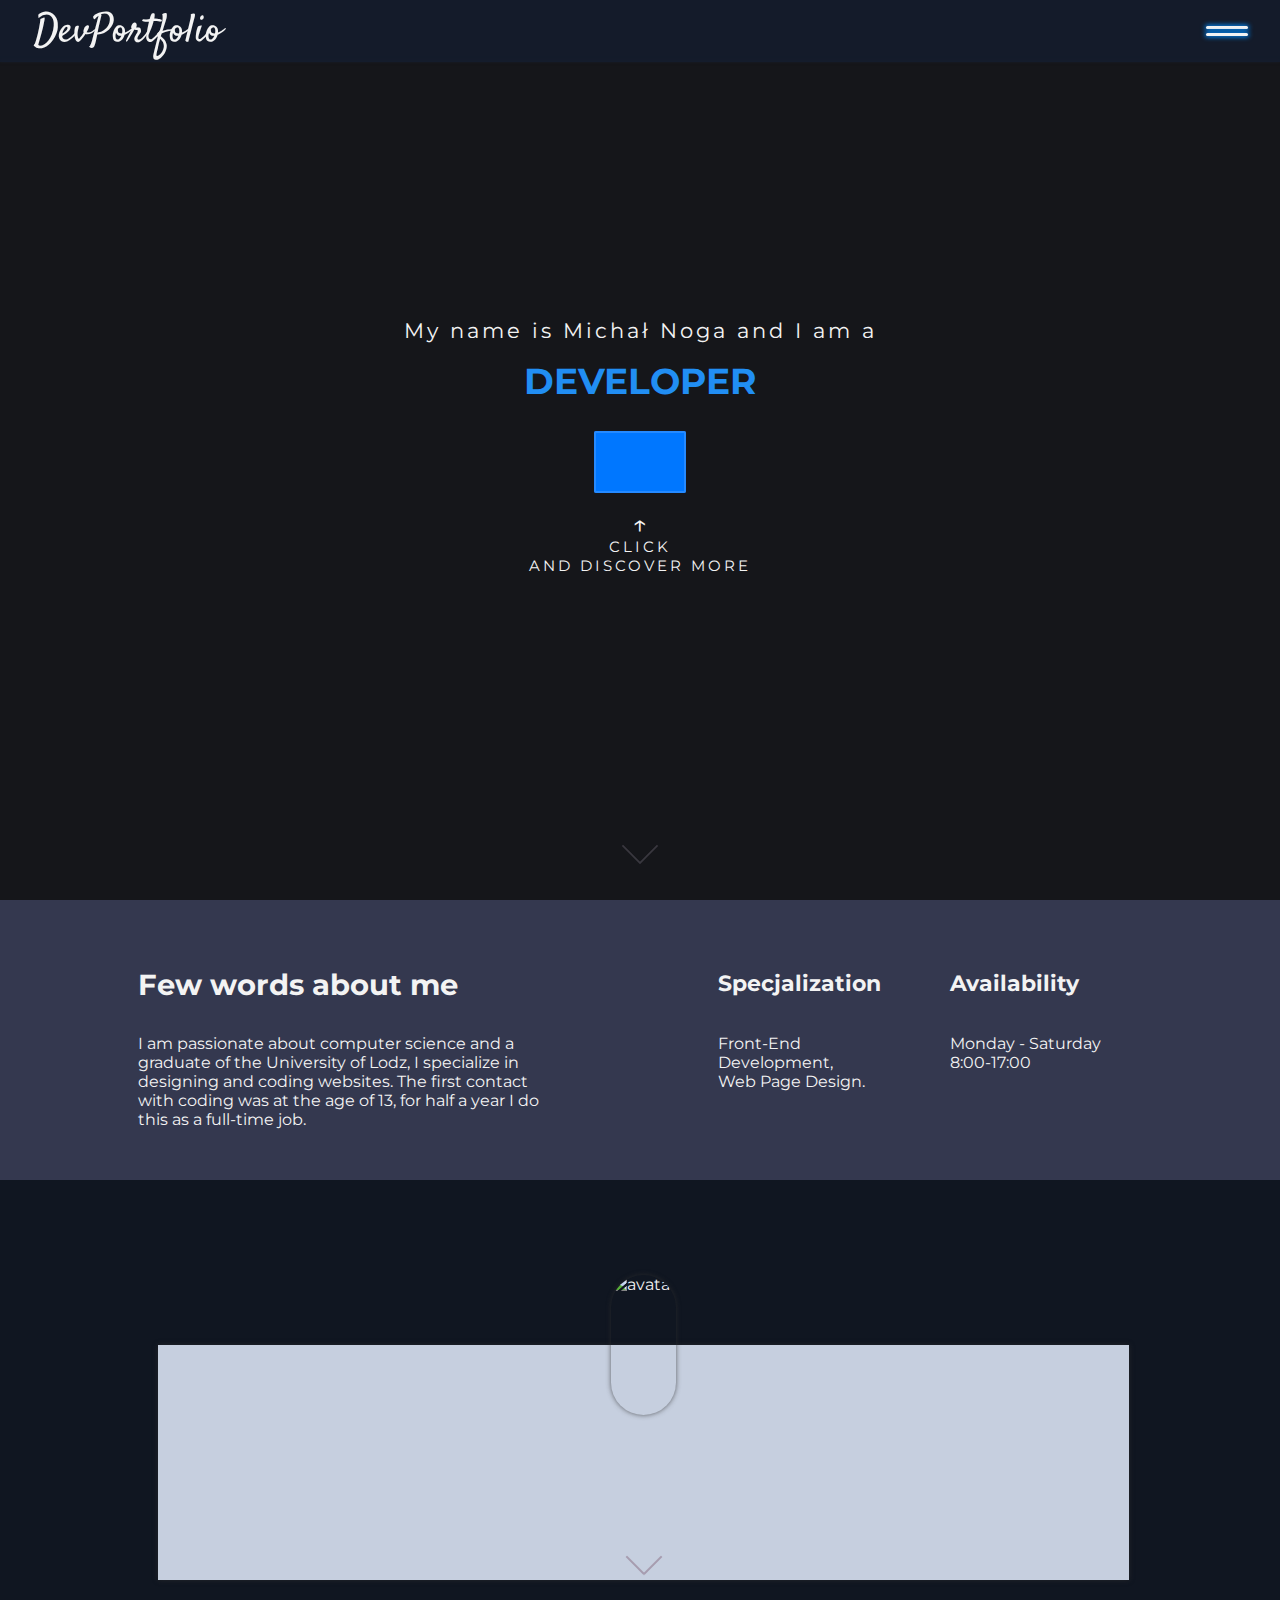
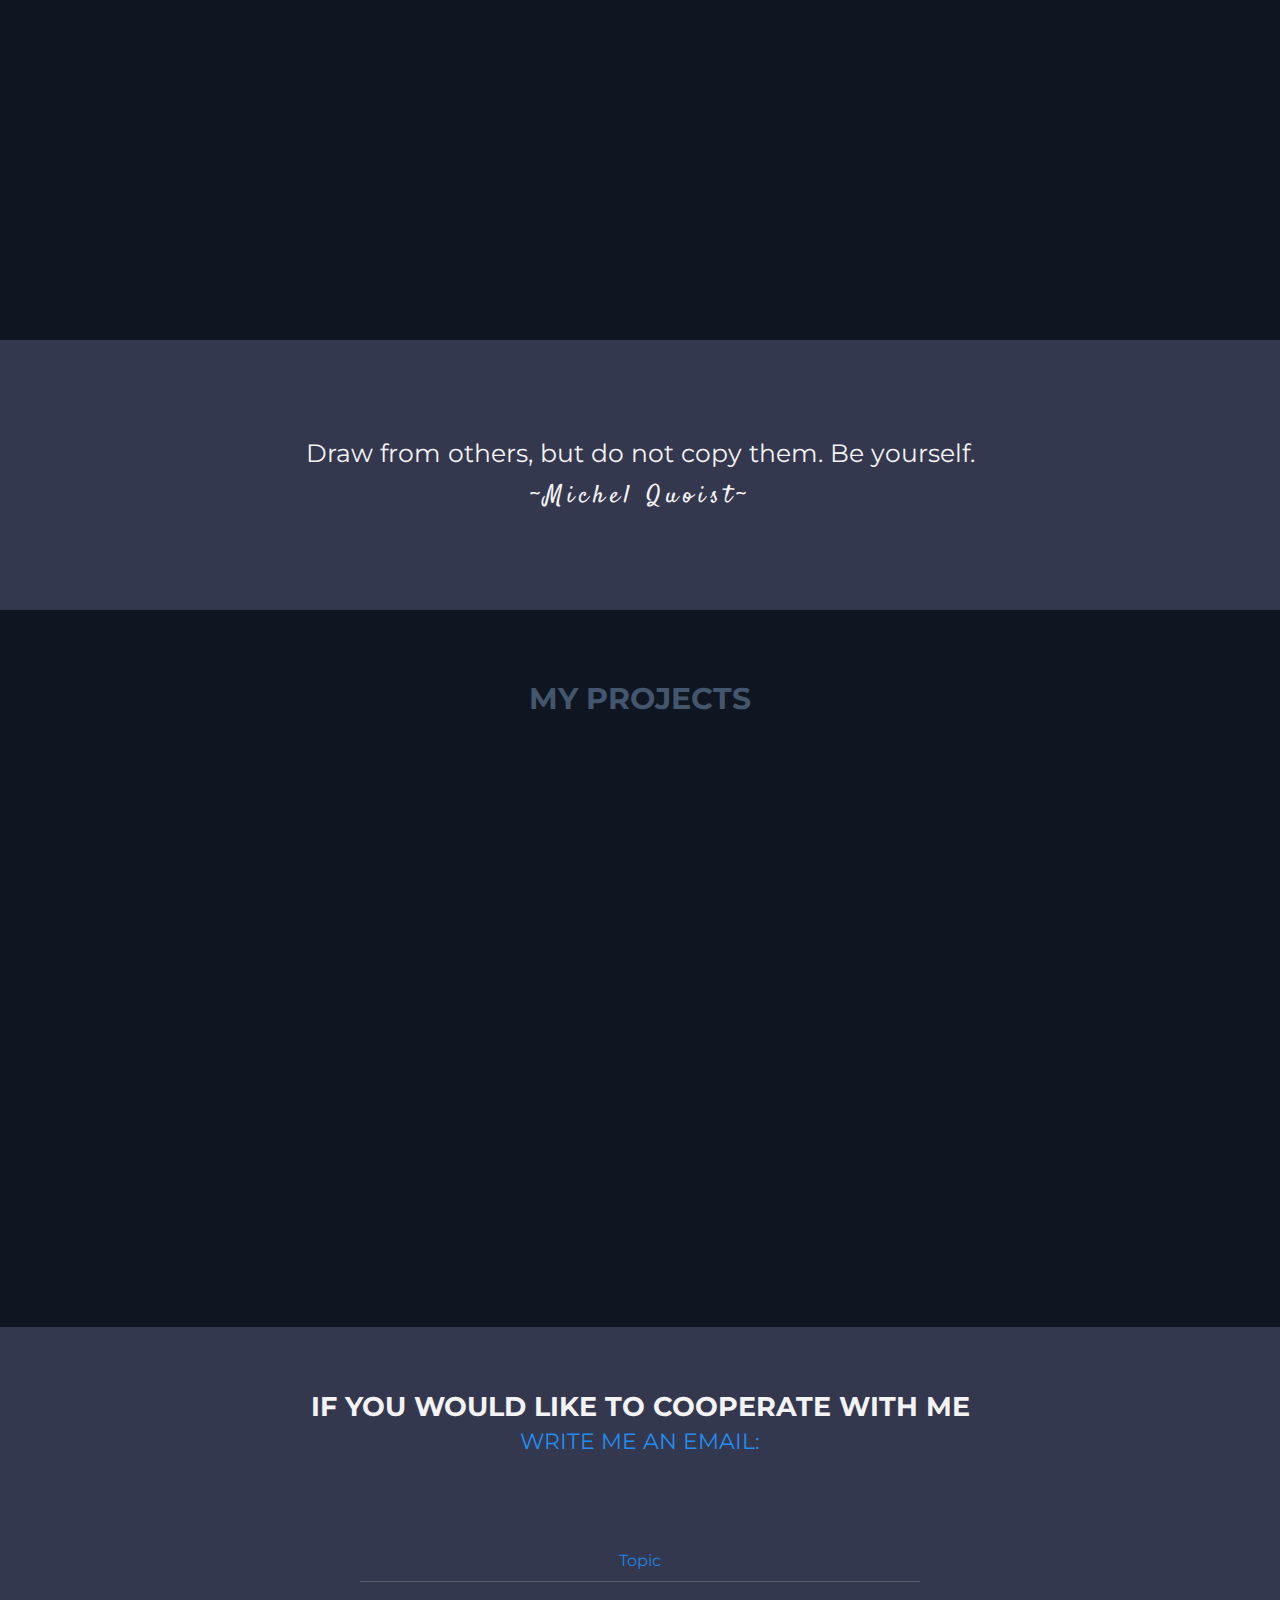
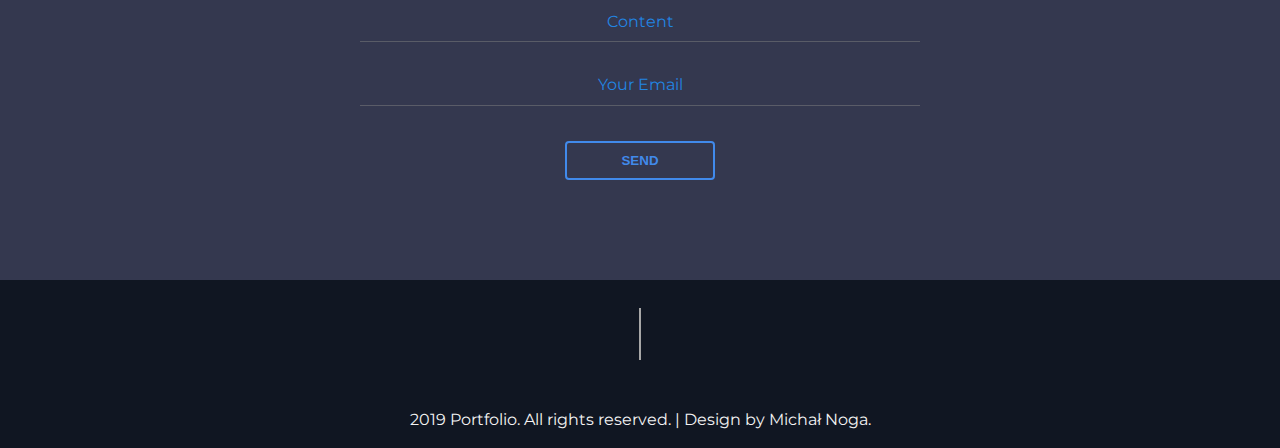
==== commit 9c353fb2: "Add files via upload" ====
--- a/indexEng.html
+++ b/indexEng.html
@@ -1 +1,357 @@
-﻿<!DOCTYPE html><html lang="en"><head><meta charset="UTF-8" /><meta name="viewport" content="width=device-width, initial-scale=1.0" /><meta http-equiv="X-UA-Compatible" content="ie=edge" /><link rel="apple-touch-icon" sizes="180x180" href="assets/apple-touch-icon.png"><link rel="icon" type="image/png" sizes="32x32" href="assets/favicon-32x32.png"><link rel="icon" type="image/png" sizes="16x16" href="assets/favicon-16x16.png"><link rel="manifest" href="assets/site.webmanifest"><link rel="mask-icon" href="assets/safari-pinned-tab.svg" color="#334360"><meta name="msapplication-TileColor" content="#273f58"><meta name="theme-color" content="#243043"><link rel="stylesheet" href="https://use.fontawesome.com/releases/v5.8.2/css/all.css" integrity="sha384-oS3vJWv+0UjzBfQzYUhtDYW+Pj2yciDJxpsK1OYPAYjqT085Qq/1cq5FLXAZQ7Ay" crossorigin="anonymous"><link rel="stylesheet" href="styles/style.css" /><link rel="stylesheet" href="https://unpkg.com/aos@next/dist/aos.css" /> <script src="js/jquery-3.4.1.js"></script> <script src="js/main.js"></script> <script src="https://unpkg.com/aos@next/dist/aos.js"></script> <title>DevPortfolio</title></head><body><div class="mega-wrapper"><div class="video-downsetter"> <nav><div class="menu-wrapper"> <span class="logo"><a href="#">DevPortfolio</a></span><div id="nav-icon1"> <span></span> <span></span></div><div class="overlay" id="overlay"><div class="overlay-content"><div class="svg-wrapper"> <svg height="318" width="300" xmlns="http://www.w3.org/2000/svg"> <rect class="shape" height="318" width="300" /> </svg> <a class="scroll" href="#header">Home</a> <a class="scroll" href="#section-1">About me</a> <a class="scroll" href="#section-2">Abilities</a> <a class="scroll" href="#section-3">Projects</a> <a class="scroll" href="#section-4">Contact</a></div></div></div></div> </nav></div><header id="header"><div class="video"> <video id="my-movie"> <source src="assets/video.mp4" type="video/mp4"> </video></div><div class="header-aligner"><h1>My name is Michał Noga and I am a<br><span class="a">developer</span></h1><div id="shadow"><div class="explode-btn"> <button class="pulse-button" type="button"> <i class="fas fa-play"></i> </button></div></div><p>&#8593;</p><h2>CLICK<br> and discover more</h2></div><div class="bottom"><div class="scroll-indicator"></div></div> </header><section id="section-1"><div class="wrapper"><div class="first-txt"><h3>Few words about me</h3><p> I am passionate about computer science and a graduate of the University of Lodz, I specialize in designing and coding websites. The first contact with coding was at the age of 13, for half a year I do this as a full-time job.</p></div><div class="second-txt"><h4>Specjalization</h4><p>Front-End Development,<br> Web Page Design.</p></div><div class="third-txt"><h4>Availability</h4><p>Monday - Saturday <br>8:00-17:00</p></div></div> </section><section id="section-2"><div class="dark-mode" data-aos="fade-right"><p>Light</p> <input type="checkbox" class="switch"><p>Mode</p></div><div class="language-container" data-aos="fade-left"><p>Lang:</p><div class="lang"> <input type=button style=" box-shadow: none;" onClick="location.href='index.html'" value='Pol'> <input type=button onClick="location.href='indexEng.html'" value='Eng'></div></div><div class="my-skills"> <img src="assets/5.bmp" alt="avatar"><p data-aos="fade-up">Choose the categories that interest you from the four following. <br> See some of the things that I know or allready worked with.</p><div class="arrow_box"></div><div class="bottom"><div class="scroll-indicator"></div></div></div><div class="list-of-skills"><div class="wrapper1" data-aos="fade-up-right" data-aos-duration="2000"> <button class="trigger">HTML <span style="font-size: 25px; color: rgb(241, 113, 104);"> <i class="fab fa-html5"></i> </span> </button><ul class="toggle"><li>&#60; DOM &#62;</li><li>&#60; HTML Elements &#62;</li><li>&#60; Semantic HTML 	&#62;</li></ul></div><div class="wrapper2" data-aos="fade-up-right" > <button class="trigger">CSS <span style="font-size: 25px; color: rgb(3, 39, 63);"> <i class="fab fa-css3-alt"></i> </span> </button><ul class="toggle"><li>&#123; Sass &#125;</li><li>&#123; CSS Grid &#125;</li><li>&#123; Bootstrap4 &#125;</li></ul></div><div class="wrapper3" data-aos="fade-up-left" > <button class="trigger">JavaScript  <span style="font-size: 25px; color: rgb(238, 194, 0);"> <i class="fab fa-js-square"></i> </span> </button><ul class="toggle"><li>&#123;	Ajax &#125;</li><li>&#123;	jQuery &#125;</li><li>&#123;	DOM Manipulation &#125;</li></ul></div><div class="wrapper4" data-aos="fade-up-left" data-aos-duration="2000"> <button class="trigger"> Other</button><ul class="toggle"><li>&#60; Adobe XD &#62;</li><li>&#60; Minify &#62;</li><li>&#60; Adobe Photoshop &#62;</li></ul></div></div> </section><section id="section-3"><p>Draw from others, but do not copy them. Be yourself.<br><span>~Michel Quoist~</span></p> </section><main><div class="my-projects"><h6>MY PROJECTS</h6><div class="sample-project-1" data-aos="fade-up" data-aos-easing="linear" >SOON</div><div class="sample-project-2" data-aos="fade-down" data-aos-easing="linear"><div class="small-aligner"> <a href="https://github.com/userofthegrid/PublicParksWebsite" target="_blank">Github</a> <a href="netlif<!DOCTYPE html><html lang="pl"><head><meta charset="UTF-8" /><meta name="viewport" content="width=device-width, initial-scale=1.0" /><meta http-equiv="X-UA-Compatible" content="ie=edge" /><link rel="apple-touch-icon" sizes="180x180" href="assets/apple-touch-icon.png"><link rel="icon" type="image/png" sizes="32x32" href="assets/favicon-32x32.png"><link rel="icon" type="image/png" sizes="16x16" href="assets/favicon-16x16.png"><link rel="manifest" href="assets/site.webmanifest"><link rel="mask-icon" href="assets/safari-pinned-tab.svg" color="#334360"><meta name="msapplication-TileColor" content="#273f58"><meta name="theme-color" content="#243043"><link rel="stylesheet" href="https://use.fontawesome.com/releases/v5.8.2/css/all.css" integrity="sha384-oS3vJWv+0UjzBfQzYUhtDYW+Pj2yciDJxpsK1OYPAYjqT085Qq/1cq5FLXAZQ7Ay" crossorigin="anonymous"><link rel="stylesheet" href="styles/style.css" /><link rel="stylesheet" href="https://unpkg.com/aos@next/dist/aos.css" /> <script src="js/jquery-3.4.1.js"></script> <script src="js/main.js"></script> <script src="https://unpkg.com/aos@next/dist/aos.js"></script> <title>DevPortfolio</title></head><body><div class="mega-wrapper"><div class="video-downsetter"> <nav><div class="menu-wrapper"> <span class="logo"><a href="#">DevPortfolio</a></span><div id="nav-icon1"> <span></span> <span></span></div><div class="overlay" id="overlay"><div class="overlay-content"><div class="svg-wrapper"> <svg height="318" width="300" xmlns="http://www.w3.org/2000/svg"> <rect class="shape" height="318" width="300" /> </svg> <a class="scroll" href="#header">Home</a> <a class="scroll" href="#section-1">O mnie</a> <a class="scroll" href="#section-2">Umiejętności</a> <a class="scroll" href="#section-3">Projekty</a> <a class="scroll" href="#section-4">Kontakt</a></div></div></div></div> </nav></div><header id="header"><div class="video"> <video id="my-movie"> <source src="assets/video.mp4" type="video/mp4"> </video></div><div class="header-aligner"><h1>Nazywam się Michał Noga i jestem<br><span class="a">developerem</span></h1><div id="shadow"><div class="explode-btn"> <button class="pulse-button" type="button"> <i class="fas fa-play"></i> </button></div></div><p>&#8593;</p><h2>KLIKNIJ<br> i dowiedz się więcej</h2></div><div class="bottom"><div class="scroll-indicator"></div></div> </header><section id="section-1"><div class="wrapper"><div class="first-txt"><h3>Kilka Słów o Mnie</h3><p> Jestem pasjonatem informatyki oraz absolwentem Uniwersytetu Łódzkiego, specjalizuję się w projektowaniu i kodowaniu stron internetowych. Pierwszą styczność z kodowaniem miałem już w wieku 13 lat, od pół roku zajmuję się tym na pełen etat.</p></div><div class="second-txt"><h4>Specjalizacja</h4><p>Front-End Development,<br> Web Page Design.</p></div><div class="third-txt"><h4>Dyspozycyjność</h4><p>Poniedziałek - Sobota<br>8:00-17:00</p></div></div> </section><section id="section-2"><div class="dark-mode" data-aos="fade-right"><p>Tryb</p> <input type="checkbox" class="switch"><p>Jasny</p></div><div class="language-container" data-aos="fade-left"><p>Język:</p><div class="lang"> <input type=button onClick="location.href='index.html'" value='Pol'> <input type=button style=" box-shadow: none;" onClick="location.href='indexEng.html'" value='Eng'></div></div><div class="my-skills" > <img src="assets/5.bmp" alt="avatar"><p data-aos="fade-up">Wybierz interesujące Cię kategorie z czterech poniższych.<br> Zobacz kilka z rzeczy, które potrafię lub z którymi już pracowałem.</p><div class="arrow_box"></div><div class="bottom"><div class="scroll-indicator"></div></div></div><div class="list-of-skills"><div class="wrapper1" data-aos="fade-up-right" data-aos-duration="2000"> <button class="trigger">HTML <span style="font-size: 25px; color: rgb(241, 113, 104);"> <i class="fab fa-html5"></i> </span> </button><ul class="toggle"><li>&#60; DOM &#62;</li><li>&#60; Elementy HTML &#62;</li><li>&#60; Semantyczny HTML 	&#62;</li></ul></div><div class="wrapper2" data-aos="fade-up-right" > <button class="trigger">CSS <span style="font-size: 25px; color: rgb(3, 39, 63);"> <i class="fab fa-css3-alt"></i> </span> </button><ul class="toggle"><li>&#123; Sass &#125;</li><li>&#123; CSS Grid &#125;</li><li>&#123; Bootstrap4 &#125;</li></ul></div><div class="wrapper3" data-aos="fade-up-left" > <button class="trigger">JavaScript  <span style="font-size: 25px; color: rgb(238, 194, 0);"> <i class="fab fa-js-square"></i> </span> </button><ul class="toggle"><li>&#123;	Ajax &#125;</li><li>&#123;	jQuery &#125;</li><li>&#123;	Manipulacja DOM &#125;</li></ul></div><div class="wrapper4" data-aos="fade-up-left" data-aos-duration="2000"> <button class="trigger"> Pozostałe</button><ul class="toggle"><li>&#60; Adobe XD &#62;</li><li>&#60; Minifikacja &#62;</li><li>&#60; Adobe Photoshop &#62;</li></ul></div></div> </section><section id="section-3"><p>Czerp z innych, ale nie kopiuj ich. Bądź sobą.<br><span>~Michel Quoist~</span></p> </section><main><div class="my-projects"><h6>MOJE PROJEKTY</h6><div class="sample-project-1" data-aos="fade-up" data-aos-easing="linear" >WKRÓTCE</div><div class="sample-project-2" data-aos="fade-down" data-aos-easing="linear"><div class="small-aligner"> <a href="https://github.com/userofthegrid/PublicParksWebsite" target="_blank">Github</a> <a href="https://projekt-parki.y.com/" target="_blank">Webpage</a></div></div><div class="sample-project-3" data-aos="fade-up" data-aos-easing="linear"><p>JUŻ ZA 5 DNI</p><div class="small-aligner"> <a>Github</a> <a>Strona</a></div></div><div class="sample-project-4" data-aos="fade-down" data-aos-easing="linear" >WKRÓTCE</div></div> </main><section id="section-4"><h6><span></span>Jeśli chciałbyś ze mną współpracować <br><span>Napisz do mnie:</span></h6><div class="opacity"><div id="contact"><form name="contact" action="https://formspree.io/michalnoga93@gmail.com" method="POST"> <label> <input type="text" name="temat" id="subject" placeholder="Temat"> </label> <label><textarea name="treść" id="message" placeholder="Treść"></textarea></label> <label> <input type="email" name="email" id="email" placeholder="Twój Email"> </label><div class="status"></div> <label> <button type="submit" id="submit">WYŚLIJ</button> </label></form></div></div> </section><footer><div class="aligner"><p class="left-foot" data-aos="zoom-in" data-aos-duration="500">Znajdź mnie w <br>mediach społecznościowych:<br> <span style="font-size: 25px;"> <a href="https://www.facebook.com/people/Micha%C5%82-Noga/100003915039972"><i class="fab fa-facebook-square"></i></a> <a href="https://github.com/userofthegrid"><i class="fab fa-github-square"></i></a> <a href="https://www.linkedin.com/in/micha%C5%82-noga-366533187/"> <i class="fab fa-linkedin"></i></a></span></p><p class="right-foot" data-aos="zoom-in" data-aos-duration="500" data-aos-delay="100">lub skontaktuj się ze mną:<br><i class="fas fa-envelope"></i> m.noga@email.com,<br> <i class="fas fa-phone"></i> 799 293 154</p><hr><p class=bottom-foot> 2019 Portfolio. All rights reserved. | Design by Michał Noga.</p></div> </footer></div></body></html>" target="_blank">Webpage</a></div></div><div class="sample-project-3" data-aos="fade-up" data-aos-easing="linear"><p>in only 5 days</p><div class="small-aligner"> <a>Github</a> <a>Webpage</a></div></div><div class="sample-project-4" data-aos="fade-down" data-aos-easing="linear" >SOON</div></div> </main><section id="section-4"><h6><span></span>If you would like to cooperate with me <br><span>Write me an email:</span></h6><div class="opacity"><div id="contact"><form name="contact" action="https://formspree.io/michalnoga93@gmail.com" method="POST"> <label> <input type="text" name="temat" id="subject" placeholder="Topic"> </label> <label><textarea name="treść" id="message" placeholder="Content"></textarea></label> <label> <input type="email" name="email" id="email" placeholder="Your Email"> </label><div class="status"></div> <label> <button type="submit" id="submit">SEND</button> </label></form></div></div> </section><footer><div class="aligner"><p class="left-foot" data-aos="zoom-in" data-aos-duration="500">Find me on social media:<br> <span style="font-size: 25px;"> <a href="https://www.facebook.com/people/Micha%C5%82-Noga/100003915039972"><i class="fab fa-facebook-square"></i></a> <a href="https://github.com/userofthegrid"><i class="fab fa-github-square"></i></a> <a href="https://www.linkedin.com/in/micha%C5%82-noga-366533187/"> <i class="fab fa-linkedin"></i></a></span></p><p class="right-foot" data-aos="zoom-in" data-aos-duration="500" data-aos-delay="100">or contact with me:<br><i class="fas fa-envelope"></i> m.noga@email.com,<br> <i class="fas fa-phone"></i> 799 293 154</p><hr><p class=bottom-foot> 2019 Portfolio. All rights reserved. | Design by Michał Noga.</p></div> </footer></div></body></html>+<!DOCTYPE html>
+<html lang="en">
+  <head>
+    <meta charset="UTF-8" />
+    <meta name="viewport" content="width=device-width, initial-scale=1.0" />
+    <meta http-equiv="X-UA-Compatible" content="ie=edge" />
+    <link
+      rel="apple-touch-icon"
+      sizes="180x180"
+      href="assets/apple-touch-icon.png"
+    />
+    <link
+      rel="icon"
+      type="image/png"
+      sizes="32x32"
+      href="assets/favicon-32x32.png"
+    />
+    <link
+      rel="icon"
+      type="image/png"
+      sizes="16x16"
+      href="assets/favicon-16x16.png"
+    />
+    <link rel="manifest" href="assets/site.webmanifest" />
+    <link rel="mask-icon" href="assets/safari-pinned-tab.svg" color="#334360" />
+    <meta name="msapplication-TileColor" content="#273f58" />
+    <meta name="theme-color" content="#243043" />
+    <link
+      rel="stylesheet"
+      href="https://use.fontawesome.com/releases/v5.8.2/css/all.css"
+      integrity="sha384-oS3vJWv+0UjzBfQzYUhtDYW+Pj2yciDJxpsK1OYPAYjqT085Qq/1cq5FLXAZQ7Ay"
+      crossorigin="anonymous"
+    />
+    <link rel="stylesheet" href="styles/style.css" />
+    <link rel="stylesheet" href="https://unpkg.com/aos@next/dist/aos.css" />
+    <script src="js/jquery-3.4.1.js"></script>
+    <script src="js/main.js"></script>
+    <script src="https://unpkg.com/aos@next/dist/aos.js"></script>
+    <title>DevPortfolio</title>
+  </head>
+  <body>
+    <div class="mega-wrapper">
+      <div class="video-downsetter">
+        <nav>
+          <div class="menu-wrapper">
+            <span class="logo"><a href="#">DevPortfolio</a></span>
+            <div id="nav-icon1">
+              <span></span>
+              <span></span>
+            </div>
+            <div class="overlay" id="overlay">
+              <div class="overlay-content">
+                <div class="svg-wrapper">
+                  <svg
+                    height="318"
+                    width="300"
+                    xmlns="http://www.w3.org/2000/svg"
+                  >
+                    <rect class="shape" height="318" width="300" />
+                  </svg>
+                  <a class="scroll" href="#header">Home</a>
+                  <a class="scroll" href="#section-1">About me</a>
+                  <a class="scroll" href="#section-2">Abilities</a>
+                  <a class="scroll" href="#section-3">Projects</a>
+                  <a class="scroll" href="#section-4">Contact</a>
+                </div>
+              </div>
+            </div>
+          </div>
+        </nav>
+      </div>
+
+      <header id="header">
+        <div class="video">
+          <video id="my-movie">
+            <source src="assets/video.mp4" type="video/mp4" />
+          </video>
+        </div>
+        <div class="header-aligner">
+          <h1>
+            My name is Michał Noga and I am a<br /><span class="a"
+              >developer</span
+            >
+          </h1>
+          <div id="shadow">
+            <div class="explode-btn">
+              <button class="pulse-button" type="button">
+                <i class="fas fa-play"></i>
+              </button>
+            </div>
+          </div>
+          <p>&#8593;</p>
+          <h2>
+            CLICK<br />
+            and discover more
+          </h2>
+        </div>
+        <div class="bottom">
+          <div class="scroll-indicator"></div>
+        </div>
+      </header>
+
+      <section id="section-1">
+        <div class="wrapper">
+          <div class="first-txt">
+            <h3>Few words about me</h3>
+            <p>
+              I am passionate about computer science and a graduate of the
+              University of Lodz, I specialize in designing and coding websites.
+              The first contact with coding was at the age of 13, for half a
+              year I do this as a full-time job.
+            </p>
+          </div>
+          <div class="second-txt">
+            <h4>Specjalization</h4>
+            <p>
+              Front-End Development,<br />
+              Web Page Design.
+            </p>
+          </div>
+          <div class="third-txt">
+            <h4>Availability</h4>
+            <p>Monday - Saturday <br />8:00-17:00</p>
+          </div>
+        </div>
+      </section>
+
+      <section id="section-2">
+        <div class="dark-mode" data-aos="fade-right">
+          <p>Light</p>
+          <input type="checkbox" class="switch" />
+          <p>Mode</p>
+        </div>
+
+        <div class="language-container" data-aos="fade-left">
+          <p>Lang:</p>
+          <div class="lang">
+            <input
+              type="button"
+              style=" box-shadow: none;"
+              onClick="location.href='index.html'"
+              value="Pol"
+            />
+            <input
+              type="button"
+              onClick="location.href='indexEng.html'"
+              value="Eng"
+            />
+          </div>
+        </div>
+
+        <div class="my-skills">
+          <img src="assets/5.bmp" alt="avatar" />
+          <p data-aos="fade-up">
+            Choose the categories that interest you from the four following.
+            <br />
+            See some of the things that I know or allready worked with.
+          </p>
+          <div class="arrow_box"></div>
+          <div class="bottom">
+            <div class="scroll-indicator"></div>
+          </div>
+        </div>
+        <div class="list-of-skills">
+          <div
+            class="wrapper1"
+            data-aos="fade-up-right"
+            data-aos-duration="2000"
+          >
+            <button class="trigger">
+              HTML
+              <span style="font-size: 25px; color: rgb(241, 113, 104);">
+                <i class="fab fa-html5"></i>
+              </span>
+            </button>
+            <ul class="toggle">
+              <li>&#60; DOM &#62;</li>
+              <li>&#60; HTML Elements &#62;</li>
+              <li>&#60; Semantic HTML &#62;</li>
+            </ul>
+          </div>
+          <div class="wrapper2" data-aos="fade-up-right">
+            <button class="trigger">
+              CSS
+              <span style="font-size: 25px; color: rgb(3, 39, 63);">
+                <i class="fab fa-css3-alt"></i>
+              </span>
+            </button>
+            <ul class="toggle">
+              <li>&#123; Sass &#125;</li>
+              <li>&#123; CSS Grid &#125;</li>
+              <li>&#123; Bootstrap4 &#125;</li>
+            </ul>
+          </div>
+          <div class="wrapper3" data-aos="fade-up-left">
+            <button class="trigger">
+              JavaScript
+              <span style="font-size: 25px; color: rgb(238, 194, 0);">
+                <i class="fab fa-js-square"></i>
+              </span>
+            </button>
+            <ul class="toggle">
+              <li>&#123; Ajax &#125;</li>
+              <li>&#123; jQuery &#125;</li>
+              <li>&#123; DOM Manipulation &#125;</li>
+            </ul>
+          </div>
+          <div
+            class="wrapper4"
+            data-aos="fade-up-left"
+            data-aos-duration="2000"
+          >
+            <button class="trigger">Other</button>
+            <ul class="toggle">
+              <li>&#60; Adobe XD &#62;</li>
+              <li>&#60; Minify &#62;</li>
+              <li>&#60; Adobe Photoshop &#62;</li>
+            </ul>
+          </div>
+        </div>
+      </section>
+
+      <section id="section-3">
+        <p>
+          Draw from others, but do not copy them. Be yourself.<br /><span
+            >~Michel Quoist~</span
+          >
+        </p>
+      </section>
+
+      <main>
+        <div class="my-projects">
+          <h6>MY PROJECTS</h6>
+          <div
+            class="sample-project-1"
+            data-aos="fade-up"
+            data-aos-easing="linear"
+          >
+            SOON
+          </div>
+
+          <div
+            class="sample-project-2"
+            data-aos="fade-down"
+            data-aos-easing="linear"
+          >
+            <div class="small-aligner">
+              <a
+                href="https://github.com/userofthegrid/PublicParksWebsite"
+                target="_blank"
+                >Github</a
+              >
+              <a href="https://projekt-parki.netlify.com/" target="_blank"
+                >Webpage</a
+              >
+            </div>
+          </div>
+
+          <div
+            class="sample-project-3"
+            data-aos="fade-up"
+            data-aos-easing="linear"
+          >
+            <p>in only 5 days</p>
+            <div class="small-aligner"><a>Github</a> <a>Webpage</a></div>
+          </div>
+
+          <div
+            class="sample-project-4"
+            data-aos="fade-down"
+            data-aos-easing="linear"
+          >
+            SOON
+          </div>
+        </div>
+      </main>
+
+      <section id="section-4">
+        <h6>
+          <span></span>If you would like to cooperate with me <br /><span
+            >Write me an email:</span
+          >
+        </h6>
+        <div class="opacity">
+          <div id="contact">
+            <form
+              name="contact"
+              action="https://formspree.io/michalnoga93@gmail.com"
+              method="POST"
+            >
+              <label>
+                <input
+                  type="text"
+                  name="temat"
+                  id="subject"
+                  placeholder="Topic"
+                />
+              </label>
+              <label>
+                <textarea
+                  name="treść"
+                  id="message"
+                  placeholder="Content"
+                ></textarea>
+              </label>
+              <label>
+                <input
+                  type="email"
+                  name="email"
+                  id="email"
+                  placeholder="Your Email"
+                />
+              </label>
+              <div class="status"></div>
+              <label>
+                <button type="submit" id="submit">SEND</button>
+              </label>
+            </form>
+          </div>
+        </div>
+      </section>
+
+      <footer>
+        <div class="aligner">
+          <p class="left-foot" data-aos="zoom-in" data-aos-duration="500">
+            Find me on social media:<br />
+            <span style="font-size: 25px;">
+              <a
+                href="https://www.facebook.com/people/Micha%C5%82-Noga/100003915039972"
+                ><i class="fab fa-facebook-square"></i
+              ></a>
+              <a href="https://github.com/userofthegrid"
+                ><i class="fab fa-github-square"></i
+              ></a>
+              <a href="https://www.linkedin.com/in/micha%C5%82-noga-366533187/">
+                <i class="fab fa-linkedin"></i></a
+            ></span>
+          </p>
+          <p
+            class="right-foot"
+            data-aos="zoom-in"
+            data-aos-duration="500"
+            data-aos-delay="100"
+          >
+            or contact with me:<br /><i class="fas fa-envelope"></i>
+            m.noga@email.com,<br />
+            <i class="fas fa-phone"></i> 799 293 154
+          </p>
+          <hr />
+          <p class="bottom-foot">
+            2019 Portfolio. All rights reserved. | Design by Michał Noga.
+          </p>
+        </div>
+      </footer>
+    </div>
+  </body>
+</html>
